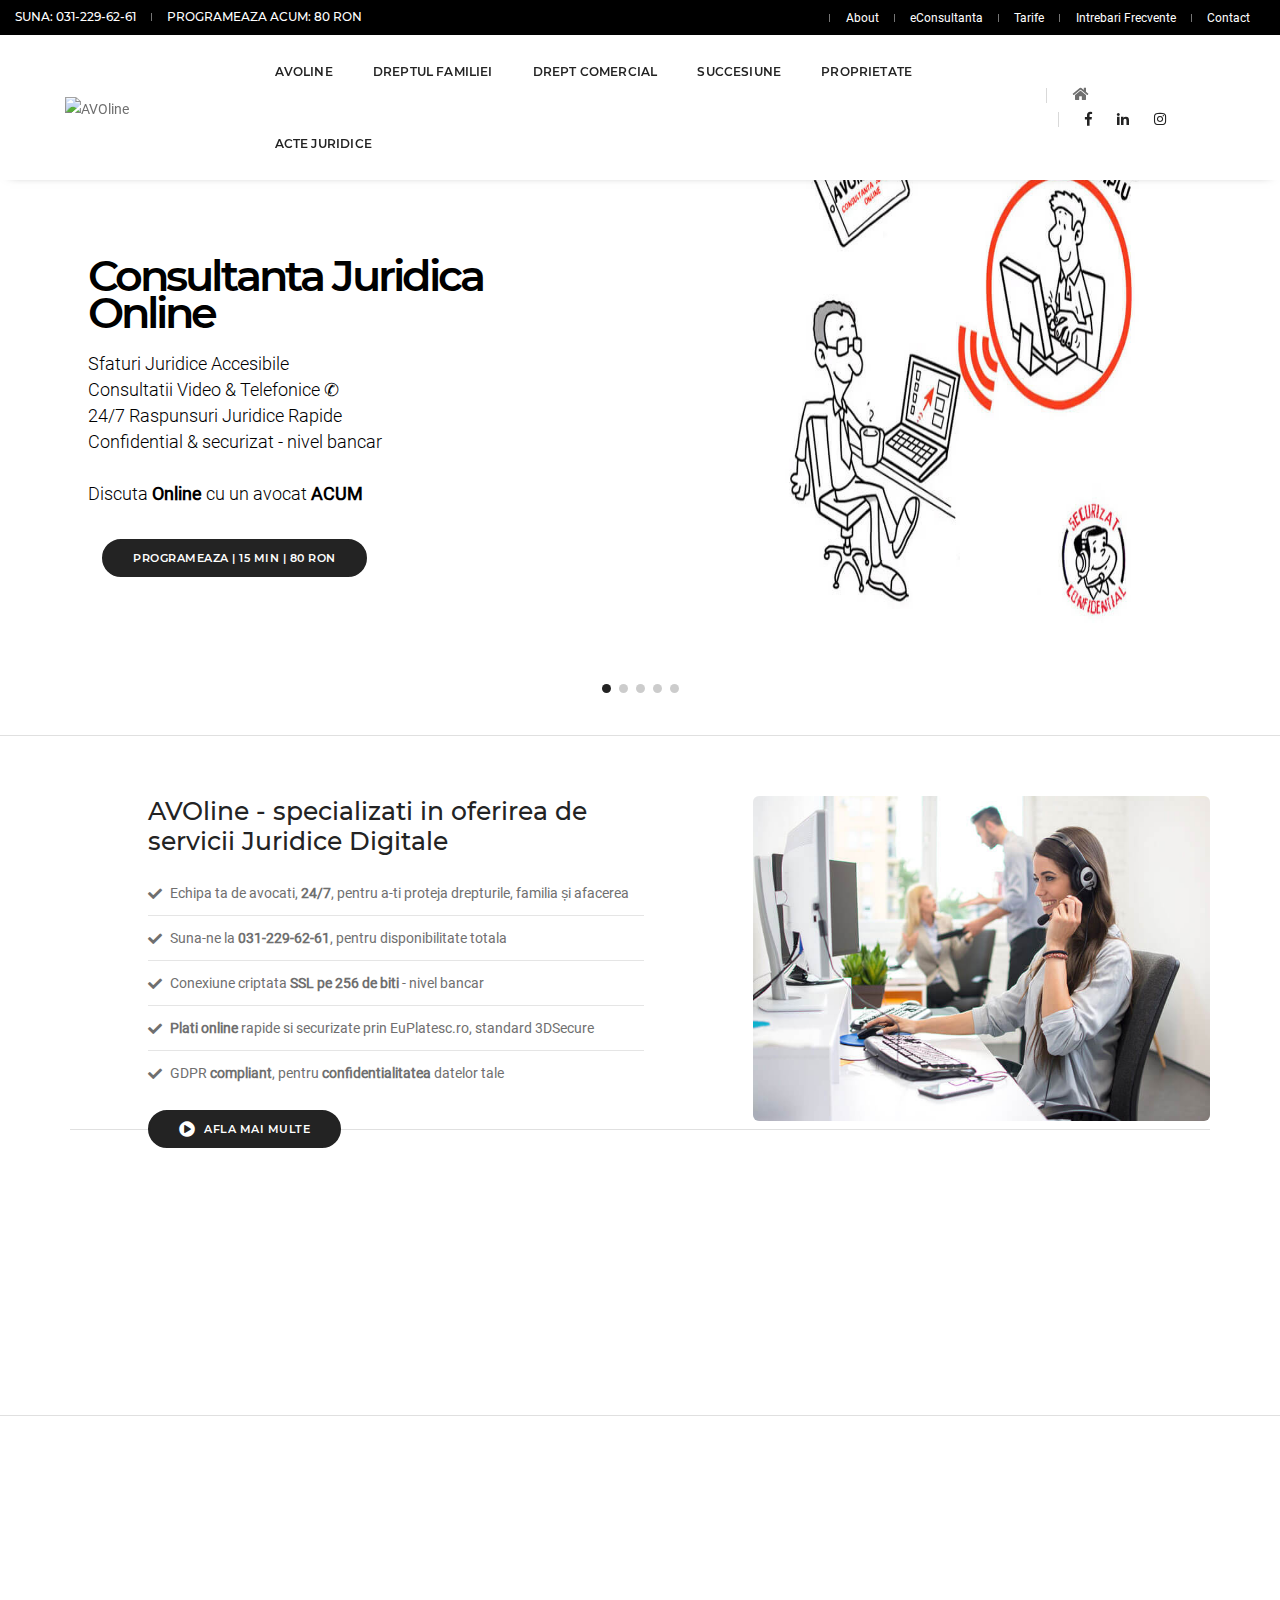
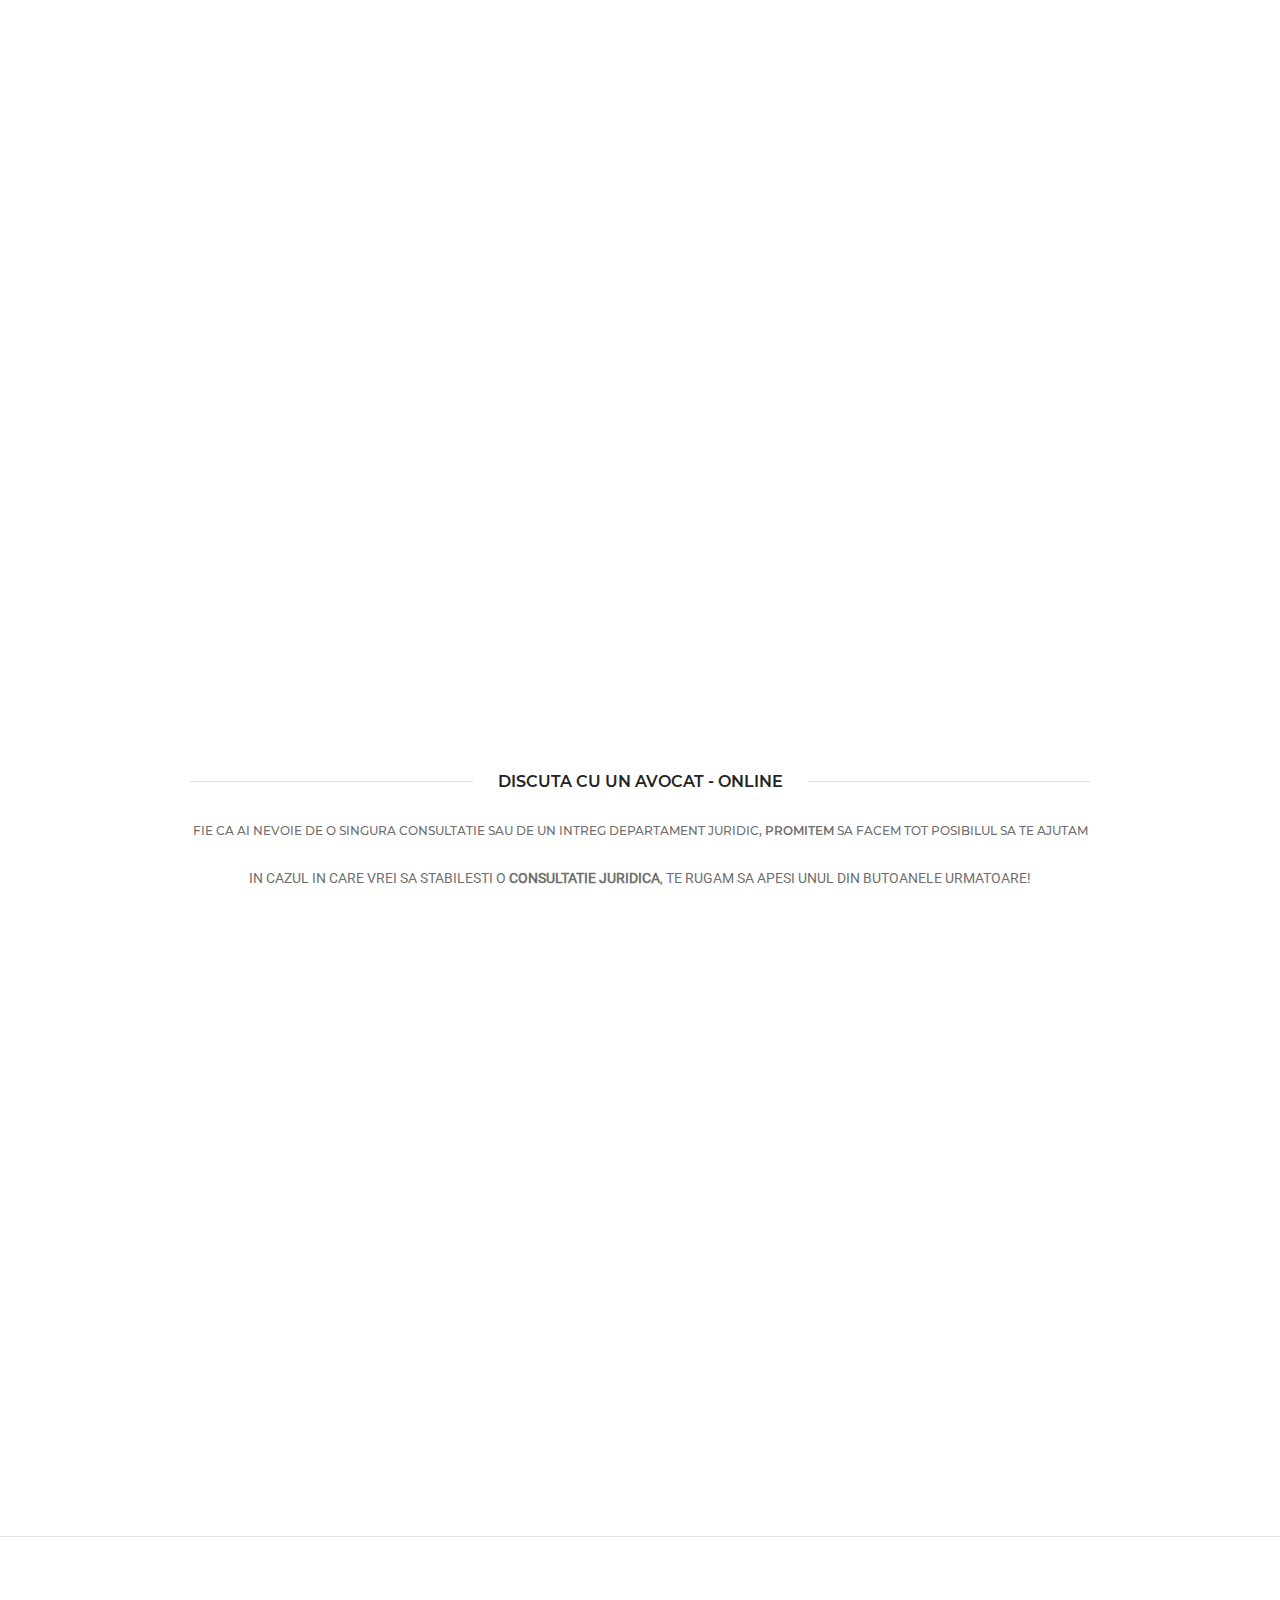
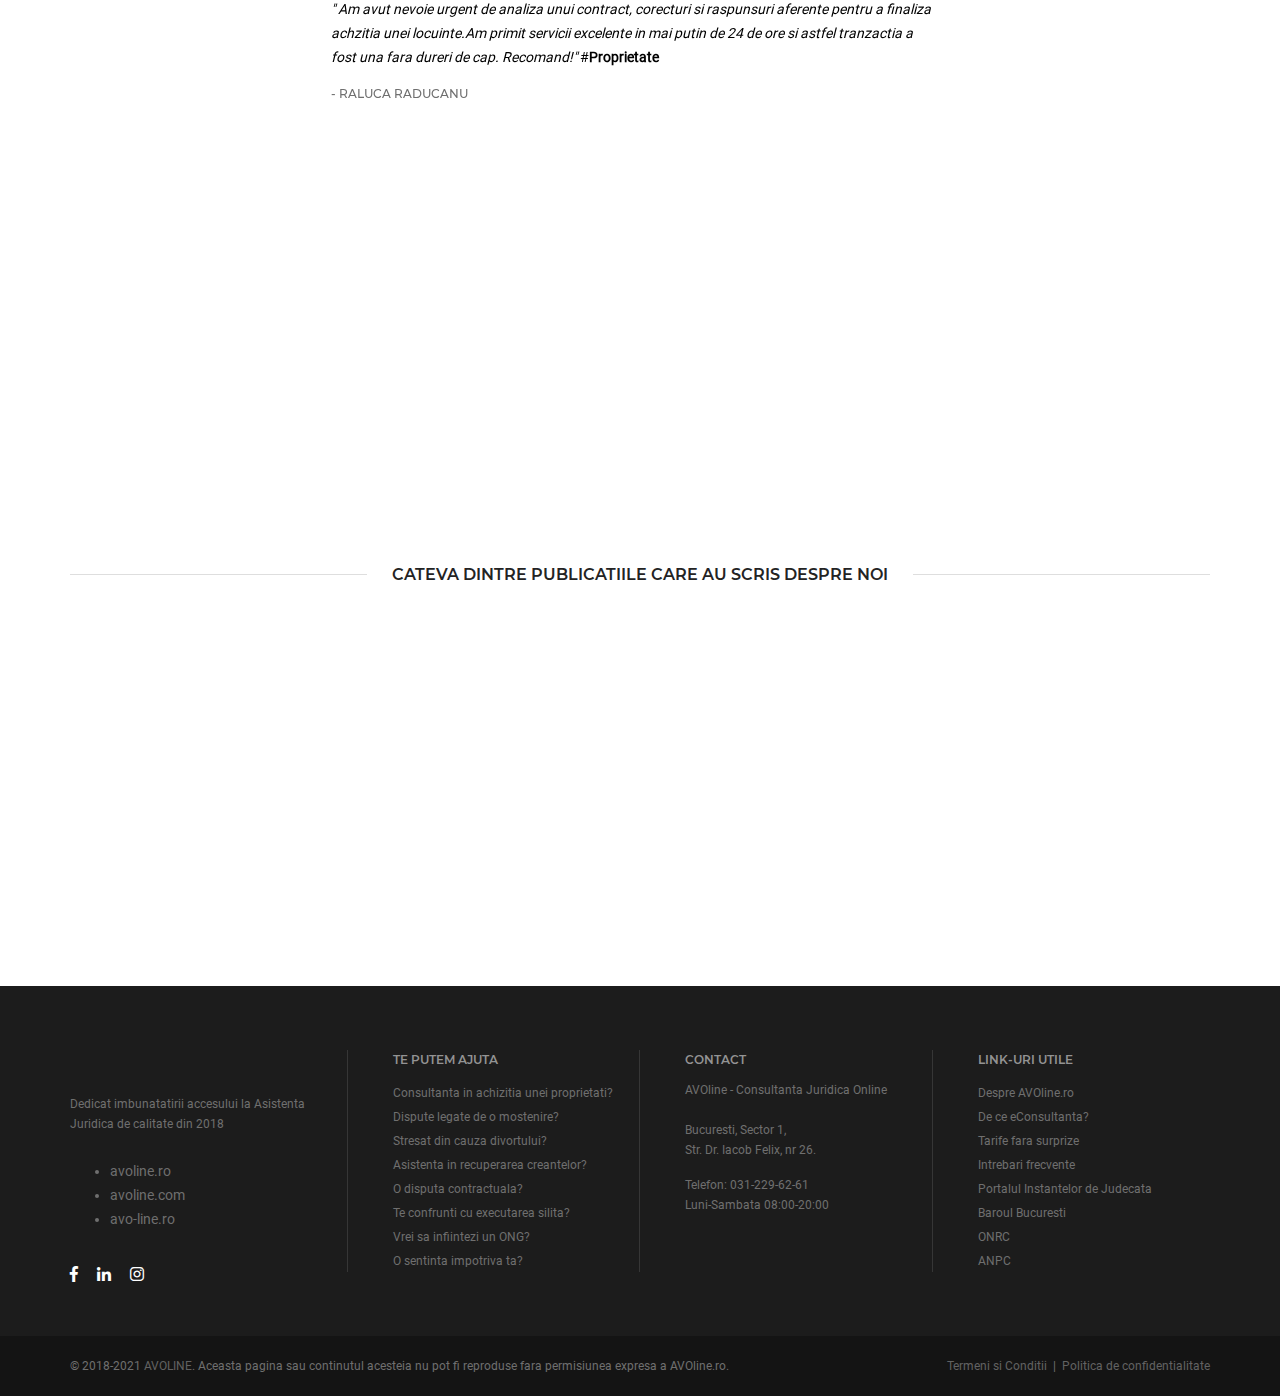
==== index.html @ 01ba78d7 "first commit" ====
<!doctype html>
<html class="no-js" lang="ro">
<head>
             <!-- title -->
    <title> Consultanta Juridica Online | Avocat Online | Avocat Bucuresti</title>
    <meta charset="utf-8">
    <meta http-equiv="X-UA-Compatible" content="IE=edge" />
    <meta name="viewport" content="width=device-width,initial-scale=1.0,maximum-scale=1" />
    <meta name="author" content="AVOline">
    <!-- description -->
    <meta name="description" content="Acces la Consultanta Juridica, ori de cate ori & oriunde ai nevoie!Echipa ta de avocati, 24/7, pentru a-ti proteja drepturile, familia și afacerea.">
    <!-- keywords -->
    <meta name="keywords" content="Consultanta Juridica Online, eConsultanta Juridica, reteaua AVOline, avocati online,  echipa de avocati, consutanta digitala, avocat online ">
    <!-- favicon -->
    <link rel="shortcut icon" href="images/favicon.png">
    <link rel="apple-touch-icon" href="images/apple-touch-icon-57x57.png">
    <link rel="apple-touch-icon" sizes="72x72" href="images/apple-touch-icon-72x72.png">
    <link rel="apple-touch-icon" sizes="114x114" href="images/apple-touch-icon-114x114.png">
    <!-- animation -->
    <link rel="stylesheet" href="css/animate.css" media="print" onload="this.media='all'" />
    <!-- bootstrap -->
    <link rel="stylesheet" href="css/bootstrap.min.css" media="print" onload="this.media='all'" />
    <!-- et line icon -->
    <link rel="stylesheet" href="css/et-line-icons.css" media="print" onload="this.media='all'" />
    <!-- font-awesome icon -->
    <link rel="stylesheet" href="css/font-awesome.min.css" media="print" onload="this.media='all'" />
    <!-- themify icon -->
    <link rel="stylesheet" href="css/themify-icons.css" media="print" onload="this.media='all'">
    <!-- swiper carousel -->
    <link rel="stylesheet" href="css/swiper.min.css" media="print" onload="this.media='all'">
    <!-- justified gallery -->
    <link rel="stylesheet" href="css/justified-gallery.min.css" media="print" onload="this.media='all'">
    <!-- magnific popup -->
    <link rel="stylesheet" href="css/magnific-popup.css" media="print" onload="this.media='all'" />
    <!-- revolution slider -->
    <link rel="stylesheet" type="text/css" href="revolution/css/settings.css" media="screen" />
    <link rel="stylesheet" type="text/css" href="revolution/css/layers.css" media="print" onload="this.media='all'">
    <link rel="stylesheet" type="text/css" href="revolution/css/navigation.css" media="print" onload="this.media='all'">
    <!-- bootsnav -->
    <!-- <link rel="stylesheet" href="css/bootstrap-datetimepicker.css"/> -->
    <link rel="stylesheet" href="css/bootsnav.css" media="print" onload="this.media='all'">
    <!-- style -->
    <!-- <link rel="stylesheet" href="css/style.css" /> -->
    <link rel="stylesheet" href="css/styles.min.css" media="print" onload="this.media='all'"/>
    <!-- responsive css -->
    <link rel="stylesheet" href="css/responsive.css" media="print" onload="this.media='all'" />
    <!--[if IE]>
            <script defer src="js/html5shiv.js"></script>
        <![endif]-->
    <!-- Global site tag (gtag.js) - Google Analytics -->
<!-- <script async src="httpss://www.googletagmanager.com/gtag/js?id=UA-189691374-2"></script> -->
<script>
  window.dataLayer = window.dataLayer || [];
  function gtag(){dataLayer.push(arguments);}
  gtag('js', new Date());

  gtag('config', 'UA-189691374-2');
</script>
</head>
<body>
    <!-- start header -->
    <header class="header-with-topbar">
        <!-- topbar -->
        <div class="top-header-area bg-black padding-5px-tb">
            <div class="container-fluid nav-header-container">
                <div class="row">
                    <div class="col-md-6 col-sm-6 col-xs-12 alt-font xs-no-padding-lr xs-text-center">
                        <a href="tel:+4031-229-6261" class="text-link-white xs-width-100" title="Call us 4031-229-62-61">SUNA: 031-229-62-61</a>
                        <div class="separator-line-verticle-extra-small bg-dark-gray display-inline-block margin-two-lr hidden-xs position-relative vertical-align-middle top-minus1"></div>
                        <a href="#modal-popup2" class="text-link-white xs-width-100 popup-with-zoom-anim" title="Programeaza si Plateste Consultatia Juridica Online">PROGRAMEAZA ACUM: 80 RON</a>
                    </div>
                    <div class="col-md-6 col-sm-6 col-xs-12 hidden-xs xs-no-padding-lr text-right">
                        <div class="separator-line-verticle-extra-small bg-dark-gray display-inline-block margin-two-lr hidden-xs position-relative vertical-align-middle"></div>
                        <div class="btn-group dropdown-style-1 xs-width-100 xs-text-center xs-margin-three-bottom display-inline-block">
                            <a href="about.html" class="text-link-white xs-width-100" title="Despre AVOline">About</a>
                        </div>
                        <div class="separator-line-verticle-extra-small bg-dark-gray display-inline-block margin-two-lr hidden-xs position-relative vertical-align-middle"></div>
                        <div class="btn-group dropdown-style-1 xs-width-100 xs-text-center xs-margin-three-bottom display-inline-block">
                            <a href="econsultanta.html" class="text-link-white xs-width-100" title="de ce consultanta juridica online?">eConsultanta</a>
                        </div>
                        <div class="separator-line-verticle-extra-small bg-dark-gray display-inline-block margin-two-lr hidden-xs position-relative vertical-align-middle"></div>
                        <div class="btn-group dropdown-style-1 xs-width-100 xs-text-center xs-margin-three-bottom display-inline-block">
                            <a href="onorarii-avocati.html" class="text-link-white xs-width-100" title="tarife precticate">Tarife</a>
                        </div>
                        <div class="separator-line-verticle-extra-small bg-dark-gray display-inline-block margin-two-lr hidden-xs position-relative vertical-align-middle"></div>
                        <div class="btn-group dropdown-style-1 xs-width-100 xs-text-center xs-margin-three-bottom display-inline-block">
                            <a href="intrebari-frecvente.html" class="text-link-white xs-width-100" title="Intrebari Frecvente">Intrebari Frecvente</a>
                        </div>
                        <div class="separator-line-verticle-extra-small bg-dark-gray display-inline-block margin-two-lr hidden-xs position-relative vertical-align-middle"></div>
                        <div class="btn-group dropdown-style-1 xs-width-100 xs-text-center xs-margin-three-bottom display-inline-block">
                            <a href="contact.html" class="text-link-white xs-width-100" title="hai sa ne cunoastem">Contact</a>&nbsp;&nbsp;&nbsp;&nbsp;&nbsp;
                        </div>
                    </div>
                </div>
            </div>
        </div>
        <!-- end topbar -->
        <!-- start navigation -->
        <nav class="navbar navbar-default bootsnav navbar-top header-light bg-transparent nav-box-width">
            <div class="container-fluid nav-header-container">
                <!-- start logo -->
                <div class="row">
                    <div class="col-md-2 col-xs-5">
                        <a href="index.html" title="AVOline" class="logo"><img loading="lazy"  data-src="images/logo.png" data-rjs="images/logo@2x.png" class="logo-dark default" alt="AVOline"><img loading="lazy"  data-src="images/logo-white.png" data-rjs="images/logo-white@2x.png" alt="AVOline" class="logo-light"></a>
                    </div>
                    <!-- end logo -->
                    <div class="col-md-7 col-xs-2 width-auto pull-right accordion-menu xs-no-padding-right">
                        <button type="button" class="navbar-toggle collapsed pull-right" data-toggle="collapse" data-target="#navbar-collapse-toggle-1">
                            <span class="sr-only">toggle navigation</span>
                            <span class="icon-bar"></span>
                            <span class="icon-bar"></span>
                            <span class="icon-bar"></span>
                        </button>
                        <div class="navbar-collapse collapse pull-right" id="navbar-collapse-toggle-1">
                            <ul id="accordion" class="nav navbar-nav navbar-left no-margin alt-font text-normal" data-in="fadeIn" data-out="fadeOut">
                                <!-- start menu item -->
                                <li class="dropdown simple-dropdown"><a href="avoline.html">AVOLINE</a><i class="fas fa-angle-down dropdown-toggle" data-toggle="dropdown" aria-hidden="true"></i>
                                    <!-- start sub menu -->
                                    <ul class="dropdown-menu" role="presentation">
                                        <li><a href="about.html"><i class="ti-user"></i>&nbsp;&nbsp;&nbsp About</a></li>
                                        <li><a href="econsultanta.html"><i class="ti-video-camera"></i>&nbsp;&nbsp;&nbsp eConsultanta</a></li>
                                        <li><a href="onorarii-avocati.html"><i class="ti-layout-grid2-thumb"></i>&nbsp;&nbsp;&nbsp Tarife</a></li>
                                        <li><a href="index.html#expertiza"><i class="ti-id-badge"></i>&nbsp;&nbsp;&nbsp Spete</a> </li>
                                        <li><a href="intrebari-frecvente.html"><i class="ti-clipboard"></i>&nbsp;&nbsp;&nbsp Intrebari frecvente</a></li>
                                        <li><a href="contact.html"><i class="ti-headphone-alt"></i>&nbsp;&nbsp;&nbsp Contact </a></li>
                                    </ul>
                                </li>
                                <li class="dropdown simple-dropdown"><a href="dreptul-familiei.html">Dreptul familiei</a><i class="fas fa-angle-down dropdown-toggle" data-toggle="dropdown" aria-hidden="true"></i>
                                    <!-- start sub menu -->
                                    <ul class="dropdown-menu" role="presentation">
                                        <li><a href="divort.html">Divort </a></li>
                                        <li><a href="stabilire-domiciliu-minor.html">Stabilire domiciliu minor</a></li>
                                        <li><a href="pensie-intretinere.html">Stabilire pensie de intretinere</a></li>
                                        <li><a href="program-vizitare-minori.html">Stabilire program vizitare minori</a></li>
                                        <li><a href="tagada-paternitate.html">Tagada paternitate</a></li>
                                        <li><a href="partajul-intre-soti.html">Partaj</a></li>
                                        <li><a href="violenta-domestica.html">Violenta domestica </a></li>
                                    </ul>
                                </li>
                                <!-- end menu item -->
                                <li class="dropdown simple-dropdown"><a href="drept-comercial.html">Drept Comercial</a><i class="fas fa-angle-down dropdown-toggle" data-toggle="dropdown" aria-hidden="true"></i>
                                    <!-- start sub menu -->
                                    <ul class="dropdown-menu" role="presentation">
                                        <li><a href="infiintare-firme.html">Infiintare/Radiere firme</a></li>
                                        <li><a href="vanzare-firme.html">Vanzarea unei firme</a></li>
                                        <li><a href="recuperare-debite.html">Recuperare debite </a></li>
                                        <li><a href="infiintare-asociatii.html">Infiintare ONG-uri </a></li>
                                        <li><a href="solutionarea-diferendumurilor.html">Solutionarea diferendumurilor</a></li>
                                        <li><a href="raspunderea-civila-delictuala.html">Raspundere civia delictuala </a></li>
                                        <li><a href="raspundere-civila-contractuala.html">Raspundere civia contractuala</a></li>
                                        <li><a href="rezolutiunea-rezilierea-contractelor.html">Rezolutiunea/Rezilierea contractelor </a></li>
                                        <li><a href="executare-silita.html">Executare silita </a></li>
                                        <li><a href="evacuare.html">Evacuare </a></li>
                                    </ul>
                                </li>
                                <li class="dropdown simple-dropdown"><a href="succesiune.html">Succesiune</a><i class="fas fa-angle-down dropdown-toggle" data-toggle="dropdown" aria-hidden="true"></i>
                                    <!-- start sub menu -->
                                    <ul class="dropdown-menu" role="presentation">
                                        <li><a href="partaj.html">Partaj</a>
                                        </li>
                                        <li><a href="succesiuni.html">Stabilire mostenitori </a>
                                        </li>
                                        <li><a href="succesiuni.html">Stabilirea cotei / masei succesorale </a>
                                        </li>
                                        <li><a href="succesiuni.html">Iesire din diviziune </a>
                                        </li>
                                        <li><a href="succesiuni.html#Anularea_certificatului">Anulare certificat de mostenitor </a>
                                        </li>
                                        <li><a href="succesiuni.html#Testamentul">Testamente </a>
                                        </li>
                                        <li><a href="succesiuni.html#Donatia">Donatii </a>
                                        </li>
                                    </ul>
                                </li>
                                <li class="dropdown simple-dropdown"><a href="proprietate.html">Proprietate</a><i class="fas fa-angle-down dropdown-toggle" data-toggle="dropdown" aria-hidden="true"></i>
                                    <!-- start sub menu -->
                                    <ul class="dropdown-menu" role="presentation">
                                        <li class="dropdown"><a href="revendicare-mobiliara-imobiliara.html">Revendicare mobiliara si imobiliara </a>
                                        </li>
                                        <li><a href="dobandirea-dreptului-de-proprietate.html">Dobandire drept de proprietate </a>
                                        </li>
                                        <li><a href="granituire.html">Granituire </a>
                                        </li>
                                        <li><a href="drept-servitute.html">Drept de servitute </a>
                                        </li>
                                        <li><a href="intabulare-bunuri.html">Intabulare bunuri si Carte Funciara </a>
                                        </li>
                                        <li><a href="contracte.html#Contracte_de_inchiriere">Contracte de inchiriere </a>
                                        </li>
                                    </ul>
                                </li>
                                <li class="dropdown simple-dropdown"><a href="acte-juridice.html">Acte juridice</a><i class="fas fa-angle-down dropdown-toggle" data-toggle="dropdown" aria-hidden="true"></i>
                                    <!-- start sub menu -->
                                    <ul class="dropdown-menu" role="presentation">
                                        <li><a href="actiuni-in-instanta.html">Actiune in Instanta </a>
                                        </li>
                                        <li><a href="notificari.html">Notificari bancare </a>
                                        </li>
                                        <li><a href="notificari.html#Notificari_institutii_publice">Notificari Institutii Publice </a>
                                        </li>
                                        <li><a href="notificari.html#Notificare_recuperare_creante">Notificari recuperari creante </a>
                                        </li>
                                        <li><a href="contracte.html">Contracte </a>
                                        </li>
                                    </ul>
                                </li>
                            </ul>
                        </div>
                    </div>
                    <div class="col-md-2 col-xs-5 width-auto">
                        <div class="header-searchbar">
                            <a href="index.html"><i class="fas fa-home"></i></a>
                            <!-- search input-->
                        </div>
                        <div class="header-social-icon xs-display-none">
                            <a href="https://www.facebook.com/AVOline.ro" title="Facebook AVOline" target="_blank"><i class="fab fa-facebook-f" aria-hidden="true"></i></a>
                            <a href="https://www.linkedin.com/company/avoline/" title="Linkedin AVOline" target="_blank"><i class="fab fa-linkedin-in"></i></a>
                            <a href="https://www.instagram.com/avoline.ro/" title="Instagram AVOline" target="_blank"><i class="fab fa-instagram"></i></a>
                        </div>
                    </div>
                </div>
            </div>
        </nav>
        <!-- end navigation -->
        <!-- end header -->
        <!-- start slider section -->
        <section class="no-padding main-slider height-100 mobile-height wow fadeIn">
            <div class="swiper-full-screen swiper-container height-100 width-100 black-move">
                <div class="swiper-wrapper">
                    <!-- start slider item -->
                    <div class="swiper-slide equalize xs-equalize-auto">
                        <div class="col-md-6 col-sm-6 col-xs-12 display-table bg-white height-700px xs-height-400px">
                            <div class="display-table width-100 height-100">
                                <div class="display-table-cell vertical-align-middle text-left padding-twelve-all xs-padding-five-all"><br><br><br>
                                    <h1 class="title-large text-black margin-auto alt-font font-weight-600 letter-spacing-minus-3">Consultanta Juridica Online</h1>
                                    <span class="text-large font-weight-300 margin-20px-top width-100 md-width-105 sm-width-110 text-black display-block xs-margin-15px-top">
                                        Sfaturi Juridice Accesibile <br>
                                        Consultatii Video & Telefonice &#9990<br>
                                        24/7 Raspunsuri Juridice Rapide<br>
                                        Confidential & securizat - nivel bancar<br><br>
                                        Discuta <b>Online</b> cu un avocat <b>ACUM</b></span><br>
                                    <div class="btn"><a href="#modal-popup2" target="_blank" class="btn btn-dark-gray btn-rounded btn-small no-margin-lr popup-with-move-anim wow fadeInUp popup-with-move-anim wow fadeInUp">PROGRAMEAZA | 15 min | 80 RON</a></div>
                                </div>
                            </div>
                        </div>
                        <div class="col-md-6 col-sm-6 col-xs-12 no-padding-lr cover-background height-700px xs-height-350px" 
                            style="position: relative;"
                        >
                        <!-- style="background-image:url('images/consultanta_online.jpg');" -->
                            <img class="col-md-6 col-sm-6 col-xs-12 no-padding-lr cover-background height-700px xs-height-350px" 
                            data-src="images/consultanta_online.jpg" alt="" loading="lazy" style="position: absolute;inset: 0;height: 100%;width: 100%;">
                        </div>
                    </div>
                    <div class="swiper-slide equalize xs-equalize-auto">
                        <div class="col-md-6 col-sm-6 col-xs-12 display-table bg-white height-700px xs-height-250px">
                            <div class="display-table width-100 height-100">
                                <div class="display-table-cell vertical-align-middle text-left padding-twelve-all xs-padding-five-all"><br><br><br>
                                    <h1 class="title-large text-black margin-auto alt-font font-weight-600 letter-spacing-minus-3">Proprietate</h1>
                                    <span class="text-large font-weight-300 margin-20px-top width-85 md-width-95 sm-width-100 text-black display-block xs-margin-15px-top">
                                        Intabulare proprietati & Carte Funciara <br>
                                        Dispute contractuale<br>
                                        Dobandirea dreptului de proprietate<br>
                                        Contracte de inchiriere & Cumparare<br><br>
                                        Echipa ta de <b>avocati</b> Online</span><br>
                                    <div class="btn"><a href="#modal-popup2" target="_blank" class="btn btn-dark-gray btn-rounded btn-small no-margin-lr popup-with-move-anim wow fadeInUp popup-with-move-anim wow fadeInUp">PROGRAMEAZA | 15 min | 80 RON</a></div>
                                </div>
                            </div>
                        </div>
                        <div class="col-md-6 col-sm-6 col-xs-12 no-padding-lr cover-background height-700px xs-height-400px" 
                        style="position: relative;">
                        <!-- style="background-image:url('images/dreptul_proprietatii.jpg');" -->
                            <img class="col-md-6 col-sm-6 col-xs-12 no-padding-lr cover-background height-700px xs-height-400px" 
                            data-src="images/dreptul_proprietatii.jpg" alt="" loading="lazy" style="position: absolute;inset: 0;height: 100%;width: 100%;">
                        </div>
                    </div>
                    <!-- end slider item -->
                    <!-- start slider item -->
                    <div class="swiper-slide equalize xs-equalize-auto">
                        <div class="col-md-6 col-sm-6 col-xs-12 display-table bg-white height-700px xs-height-250px">
                            <div class="display-table width-100 height-100">
                                <div class="display-table-cell vertical-align-middle text-left padding-twelve-all xs-padding-five-all"><br><br><br>
                                    <h1 class="title-large text-black margin-auto alt-font font-weight-600 letter-spacing-minus-3">Acte Juridice</h1>
                                    <span class="text-large font-weight-300 margin-20px-top width-85 md-width-95 sm-width-100 text-black display-block xs-margin-15px-top">
                                        Explicarea actelor juridice <br>
                                        Interpretare & Analiza<br>
                                        Asistenta incheiere contracte<br>
                                        Documente cu semnatura electronica<br>
                                        Actiuni in Instanta<br><br>
                                        Consultanta din <b>confortul casei</b> tale</span><br>
                                    <div class="btn"><a href="#modal-popup2" target="_blank" class="btn btn-dark-gray btn-rounded btn-small no-margin-lr popup-with-move-anim wow fadeInUp popup-with-move-anim wow fadeInUp">PROGRAMEAZA | 15 min | 80 RON</a></div>
                                </div>
                            </div>
                        </div>
                        <div class="col-md-6 col-sm-6 col-xs-12 no-padding-lr cover-background height-700px xs-height-400px" 
                        style="position: relative;">
                        <!-- style="background-image:url('images/documente_juridice.jpg');" -->
                                <img class="col-md-6 col-sm-6 col-xs-12 no-padding-lr cover-background height-700px xs-height-400px" 
                                data-src="images/documente_juridice.jpg" alt="" loading="lazy" style="position: absolute;inset: 0;height: 100%;width: 100%;">
                        </div>
                    </div>
                    <!-- end slider item -->
                    <!-- start slider item -->
                    <div class="swiper-slide equalize xs-equalize-auto">
                        <div class="col-md-6 col-sm-6 col-xs-12 display-table bg-white height-700px xs-height-250px">
                            <div class="display-table width-100 height-100">
                                <div class="display-table-cell vertical-align-middle text-left padding-twelve-all xs-padding-five-all"><br><br><br>
                                    <h6 class="title-large text-black margin-auto alt-font font-weight-600 letter-spacing-minus-3">Comercial</h6>
                                    <span class="text-large font-weight-300 margin-20px-top width-85 md-width-95 sm-width-100 text-black display-block xs-margin-15px-top">
                                        Asistena recuperare debite <br>
                                        Infiintare ONG-uri<br>
                                        Contracte Comerciale<br>
                                        Infiintare/Radiere firme<br>
                                        Executare silita<br><br>
                                        Sfaturi Juridice <b>accesibile</b> tuturor</span><br>
                                    <div class="btn"><a href="#modal-popup2" target="_blank" class="btn btn-dark-gray btn-rounded btn-small no-margin-lr popup-with-move-anim wow fadeInUp popup-with-move-anim wow fadeInUp">PROGRAMEAZA | 15 min | 80 RON</a></div>
                                </div>
                            </div>
                        </div>
                        <div class="col-md-6 col-sm-6 col-xs-12 no-padding-lr cover-background height-700px xs-height-400px" 
                        style="position: relative;">
                        <!-- style="background-image:url('images/drept_comercial.jpg');" -->
                            <img class="col-md-6 col-sm-6 col-xs-12 no-padding-lr cover-background height-700px xs-height-400px" 
                            data-src="images/drept_comercial.jpg" alt="" loading="lazy" style="position: absolute;inset: 0;height: 100%;width: 100%;">
                        </div>
                    </div>
                    <div class="swiper-slide equalize xs-equalize-auto">
                        <div class="col-md-6 col-sm-6 col-xs-12 display-table bg-white height-700px xs-height-250px">
                            <div class="display-table width-100 height-100">
                                <div class="display-table-cell vertical-align-middle text-left padding-twelve-all xs-padding-five-all"><br><br><br>
                                    <h1 class="title-large text-black margin-auto alt-font font-weight-600 letter-spacing-minus-3">Dreptul Familiei</h1>
                                    <span class="text-large font-weight-300 margin-20px-top width-85 md-width-95 sm-width-100 text-black display-block xs-margin-15px-top">
                                        Asistenta in cazuri de Divort <br>
                                        Custodie minori<br>
                                        Partaj bunuri<br>
                                        Violenta domestica<br>
                                        Pensie de intretinere<br><br>
                                        Obtine indrumare de <b>specialitate</b></span><br>
                                    <div class="btn"><a href="#modal-popup2" target="_blank" class="btn btn-dark-gray btn-rounded btn-small no-margin-lr popup-with-move-anim wow fadeInUp popup-with-move-anim wow fadeInUp">PROGRAMEAZA | 15 min | 80 RON</a></div>
                                </div>
                            </div>
                        </div>
                        <div class="col-md-6 col-sm-6 col-xs-12 no-padding-lr cover-background height-700px xs-height-400px" 
                        style="position: relative;">
                        <!-- style="background-image:url('images/dreptul_familiei.jpg');" -->
                        <img class="col-md-6 col-sm-6 col-xs-12 no-padding-lr cover-background height-700px xs-height-400px" 
                        data-src="images/dreptul_familiei.jpg" alt="" loading="lazy" style="position: absolute;inset: 0;height: 100%;width: 100%;">
                        </div>
                    </div>
                    <!-- end slider item -->
                </div>
                <!-- start slider pagination -->
                <div class="swiper-pagination swiper-full-screen-pagination"></div>
                <div class="swiper-button-next swiper-button-black-highlight display-none"></div>
                <div class="swiper-button-prev swiper-button-black-highlight display-none"></div>
                <!-- end slider pagination -->
            </div>
        </section>
        <div class="separator-line-horrizontal-full bg-extra-light-gray margin-60px-bottom width-100"></div>
        <!-- end slider section -->
        <!-- start feature box section -->
        <div class="container">
            <div class="row equalize sm-equalize-auto">
                <div class="col-md-7 col-sm-12 col-xs-12 wow fadeInRight" data-wow-delay="0.2s">
                    <div class="display-table width-100 height-100">
                        <div class="display-table-cell vertical-align-middle padding-twelve-lr sm-text-center sm-no-padding width-100">
                            <h6 class="alt-font text-extra-dark-gray">AVOline - specializati in oferirea de servicii Juridice Digitale</h6>
                            <ul class="no-padding list-style-4">
                                <li>Echipa ta de avocati, <strong>24/7</strong>, pentru a-ti proteja drepturile, familia și afacerea</li>
                                <li>Suna-ne la <strong> <a href="tel:+4031-229-6261">031-229-62-61</a></strong>, pentru disponibilitate totala </li>
                                <li>Conexiune criptata <strong>SSL pe 256 de biti</strong> - nivel bancar</li>
                                <li><strong>Plati online</strong> rapide si securizate prin EuPlatesc.ro, standard 3DSecure </li>
                                <li>GDPR <strong>compliant</strong>, pentru <b>confidentialitatea</b> datelor tale</li>
                            </ul>
                            <a href="about.html" class="btn btn-dark-gray btn-small text-extra-small btn-rounded margin-5px-top"><i class="fas fa-play-circle icon-very-small margin-5px-right no-margin-left" aria-hidden="true"></i> Afla mai multe</a><br><br>
                        </div>
                    </div>
                </div>
                <div class="col-md-5 col-sm-12 col-xs-12 text-center sm-margin-30px-bottom wow fadeInLeft">
                    <div class="display-table width-100 height-100">
                        <div class="display-table-cell vertical-align-middle width-100 height-100">
                            <img loading="lazy"  data-src="images/t11.jpg" alt="consultant digital" class="border-radius-6 width-100">
                        </div>
                    </div>
                </div>
            </div>
            <div class="divider-full bg-extra-light-gray margin-seven-bottom margin-eight-top"></div>
            <!-- start feature box -->
            <div class="row">
                <!-- start feature box item -->
                <div class="col-md-4 col-sm-4 col-xs-12 xs-margin-15px-bottom xs-text-center wow fadeInUp">
                    <div class="col-md-3 col-sm-4 col-xs-12 no-padding-left xs-no-padding-lr pull-left xs-margin-15px-bottom">
                        <a href="tel:+4031-229-6261"> <i class="icon-book-open text-medium-gray icon-extra-medium top-6"></i></a>
                    </div>
                    <div class="col-md-9 col-sm-8 col-xs-12 no-padding">
                        <span class="margin-5px-bottom text-extra-dark-gray alt-font display-block font-weight-600"> Programeaza</span>
                        <p class="width-75 md-width-100">Apasa pe oricare dintre butonele <strong>Programeaza </strong> aflate pe site si alege ora potrivita pentru tine. Pentru urgente ne poti suna! </p>
                    </div>
                </div>
                <!-- end feature box item -->
                <!-- start feature box item -->
                <div class="col-md-4 col-sm-4 col-xs-12 xs-margin-15px-bottom xs-text-center wow fadeInUp" data-wow-delay="0.2s">
                    <div class="col-md-3 col-sm-4 col-xs-12 no-padding-left xs-no-padding-lr pull-left xs-margin-15px-bottom">
                        <i class="icon-wallet text-medium-gray icon-extra-medium top-6"></i>
                    </div>
                    <div class="col-md-9 col-sm-8 col-xs-12 no-padding">
                        <span class="margin-5px-bottom text-extra-dark-gray alt-font display-block font-weight-600">Plateste Consultatia</span>
                        <p class="width-75 md-width-100">Alege intre <b>15, 30 si 45</b> min si plateste securizat cu Cardul prin EuPlatesc.ro.Daca ai neclaritati ne poti suna la <a href="tel:+4031-229-6261"> 031-229-6261</a></p>
                    </div>
                </div>
                <!-- end feature box item -->
                <!-- start feature box item -->
                <div class="col-md-4 col-sm-4 col-xs-12 xs-text-center wow fadeInUp" data-wow-delay="0.4s">
                    <div class="col-md-3 col-sm-4 col-xs-12 no-padding-left xs-no-padding-lr pull-left xs-margin-15px-bottom ">
                        <i class="icon-desktop text-medium-gray icon-extra-medium top-6"></i>
                    </div>
                    <div class="col-md-9 col-sm-8 col-xs-12 no-padding">
                        <span class="margin-5px-bottom text-extra-dark-gray alt-font display-block font-weight-600">Afla raspunsuri</span>
                        <p class="width-75 md-width-100">Obtine asistenta juridica de calitate, exact atunci cand ai nevoie. Fara taxe orare scumpe. Fara onorarii surpriza.</p><br><br>
                    </div>
                </div>
                <!-- end feature box item -->
            </div>
            <!-- start feature box -->
        </div>
        <div class="separator-line-horrizontal-full bg-extra-light-gray margin-60px-bottom width-100"></div>
        <section class="bg-white border-none no-padding wow fadeIn">
            <div class="container-fluid">
                <div class="row equalize sm-equalize-auto">
                    <div class="col-md-6 col-sm-12 col-xs-12 cover-background sm-height-500px xs-height-350px wow fadeIn" 
                    style="position: relative;">
                    <!-- style="background:url('images/confidential.jpg')" -->
                    <img class="col-md-6 col-sm-12 col-xs-12 cover-background sm-height-500px xs-height-350px wow fadeIn" 
                    data-src="images/confidential.jpg" alt="" loading="lazy" style="position: absolute;inset: 0;height: 100%;width: 100%;">
                </div>
                    <div class="col-md-6 col-sm-12 col-xs-12 display-table wow fadeIn">
                        <div class="display-table-cell-vertical-middle padding-thirteen-all md-padding-ten-all sm-padding-six-all xs-padding-10px-tb xs-no-padding-lr">
                            <h5 class="alt-font text-black sm-text-center margin-eight-bottom font-weight-600"><span class="font-weight-300 display-block xs-margin-three-bottom"></span>Afla in numai cateva minute raspunsuri la intrebarile tale Juridice </h5>
                            <div class="panel-group accordion-style1" id="accordion-design">
                                <!-- start accordion item -->
                                <div class="panel">
                                    <div class="panel-heading">
                                        <a data-toggle="collapse" data-parent="#accordion-design" href="#design8" class="collapsed" aria-expanded="false"><div class="panel-title font-weight-600 text-black">Ingrijorat din cauza divortului? <span class="pull-right"><i class="ti-minus"></i></span></div></a>
                                    </div>
                                    <div id="design8" class="panel-collapse collapse in">
                                        <div class="panel-body">
                                           Stabileste o consultatie cu unul din avocatii nostri specializati in Dreptul Familiei, pentru a afla care sunt drepturile tale legale.
                                        <a class="text-small" href="divort.html">Afla mai multe</a>
                                        </div>
                                </div>
                                    </div>
                                <!-- end accordion item -->
                                <!-- start accordion item -->
                                <div class="panel">
                                    <div class="panel-heading">
                                        <a data-toggle="collapse" data-parent="#accordion-design" href="#design9" class="collapsed" aria-expanded="false"><div class="panel-title font-weight-600 text-black">Vrei lamuriri cu privire la dezbaterea unei succesiuni?<span class="pull-right"><i class="ti-plus"></i></span></div></a>
                                    </div>
                                    <div id="design9" class="panel-collapse collapse">
                                        <div class="panel-body">
                                            Este benefic sa nu lasi timpul sa treaca si sa apelezi la servicii avocatiale atunci cand ai nevoie de lamuriri juridice sau de intreprins orice demersuri legale.Acum poti face asta din confortul locatiei tale print-o sesiune video!<a class="text-small" href="succesiuni.html"> Afla mai multe</a> </div>
                                </div>
                                    </div>
                                <!-- end accordion item -->
                                <!-- start accordion item -->
                                <div class="panel">
                                    <div class="panel-heading">
                                        <a data-toggle="collapse" data-parent="#accordion-design" href="#design10" class="collapsed" aria-expanded="false"><div class="panel-title font-weight-600 text-black">Te confrunti cu executarea silita?<span class="pull-right"><i class="ti-plus"></i></span></div></a>
                                    </div>
                                    <div id="design10" class="panel-collapse collapse">
                                        <div class="panel-body">
                                            Daca te afli in situatia in care nu reusesti sa-ti recuperezi prejudiciul, desi ai o hotarare judecatoreasca sau in mod nelegal si abuziv ti se executa bunurile, atunci trebuie intreprinsa o actiune de executarea silita in primul caz si respectiv contestatia la executare pentru a doua varianta. Apeleaza la un avocat online pentru toate acestea!<a class="text-small" href="executare-silita.html"> Afla mai multe</a></div>
                                </div>
                                    </div>
                                <!-- end accordion item -->
                                <!-- start accordion item -->
                                <div class="panel">
                                    <div class="panel-heading">
                                        <a data-toggle="collapse" data-parent="#accordion-design" href="#design11" class="collapsed" aria-expanded="false"><div class="panel-title font-weight-600 text-black">Ai nevoie de interpretare & analiza documentelor juridice?<span class="pull-right"><i class="ti-plus"></i></span></div></a>
                                    </div>
                                    <div id="design11" class="panel-collapse collapse">
                                        <div class="panel-body">
                                           Contacteaza-ne si un avocat o sa te ajute sa intelegi aspectele juridice din spatele documentelor si astfel sa iei decizia potrivita pentru tine </div>
                                </div>
                                    </div>
                                <!-- end accordion item -->
                                <!-- start accordion item -->
                                <div class="panel">
                                    <div class="panel-heading">
                                        <a data-toggle="collapse" data-parent="#accordion-design" href="#design12" class="collapsed" aria-expanded="false"><div class="panel-title font-weight-600 text-black">Dispute legate de o mostenire?<span class="pull-right"><i class="ti-plus"></i></span></div></a>
                                    </div>
                                    <div id="design12" class="panel-collapse collapse">
                                        <div class="panel-body">
                                            Un avocat specializat in Succesiune este gata sa te ajute. Programeaza acum o consultatie si selecteaza "Succesiune".  </div>
                                </div>
                                    </div>
                                <div class="panel">
                                    <div class="panel-heading">
                                        <a data-toggle="collapse" data-parent="#accordion-design" href="#design13" class="collapsed" aria-expanded="false"><div class="panel-title font-weight-600 text-black">Vrei sa infiintezi o firma sau chiar un ONG?<span class="pull-right"><i class="ti-plus"></i></span></div></a>
                                    </div>
                                    <div id="design13" class="panel-collapse collapse">
                                        <div class="panel-body">
                                            Pentru a evita posibile neplaceri este necesar sa beneficiati de asistenta juridica pentru indeplinirea pasilor necesari infiintarii societatii tale </div>
                                </div>
                                    </div>
                                       <div class="panel">
                                    <div class="panel-heading">
                                        <a data-toggle="collapse" data-parent="#accordion-design" href="#design14" class="collapsed" aria-expanded="false"><div class="panel-title font-weight-600 text-black">Doresti Consultanta Juridica in achizitia unei proprietati?<span class="pull-right"><i class="ti-plus"></i></span></div></a>
                                    </div>
                                    <div id="design14" class="panel-collapse collapse">
                                        <div class="panel-body">
                                            Nimic mai simplu, echipa AVOline este aici sa te ajute cu sfaturi online, analiza contracte si multe altele. Programeaza o discutie telefonica sau video cu un avocat si obtine Consultanta Juridica pentru proprietatile tale!   </div>
                                </div>
                                    </div>
                                
                                
                                  <!-- end accordion item -->
                            </div>
                        </div>
                    </div> 
                </div>
            </div>
              </section>
                <br><br>
        <!-- end slider section -->
        <!-- start feature box section -->
        <!-- end feature box section -->
        <!-- start section -->
        <!-- end full width feature box section -->
        <!-- start parallax section -->
        <!-- end parallax section -->
        <!-- start team section -->
   
            <div class="container">

                <div class="row">

                    <div class="col-md-10 col-sm-12 col-xs-12 center-col text-center margin-100px-bottom xs-margin-40px-bottom">

                        <div class="position-relative overflow-hidden width-100"> <span class="text-medium text-outside-line-full alt-font text-extra-dark-gray font-weight-600 mb-0">DISCUTA CU UN AVOCAT - ONLINE</span><br><br> <span class="text-small text-outside-line-full alt-font font-weight-500">FIE CA AI NEVOIE DE O SINGURA CONSULTATIE SAU DE UN INTREG DEPARTAMENT JURIDIC,  <STRONG>PROMITEM</STRONG> SA FACEM TOT POSIBILUL SA TE AJUTAM</span>
                            <br><br>IN CAZUL IN CARE VREI SA STABILESTI O <b>CONSULTATIE JURIDICA</b>, TE RUGAM SA APESI UNUL DIN BUTOANELE URMATOARE!</div>

                    </div>

                </div>

                <div class="row">

                    <div class="pricing-box-style1">

                        <!-- start pricing item -->

                        <div class="col-md-3 col-sm-6 col-xs-12 text-center sm-margin-30px-bottom wow fadeInUp">

                            <div class="pricing-box border-all border-width-1 border-color-extra-light-gray bg-white">

                                <div class="bg-extra-dark-gray padding-10px-tb alt-font text-white font-weight-600 text-uppercase">LIGHT</div>

                                <div class="bg-light-gray padding-10px-all">

                                    <h4 class="text-extra-dark-gray font-weight-400 no-margin-bottom">80 RON</h4>

                                    <div class="text-extra-small text-uppercase margin-5px-top">Onorariu Fix</div>

                                </div>

                                <!-- start pricing features -->

                                <div class="padding-30px-all pricing-features sm-padding-20px-all xs-padding-30px-all">

                                    <ul class="list-style-11">

                                <li>1 Consultatie Online</li>
                                       
                                        <li> <b>15 min</b> </li>

                                        <li>Telefonic/WhatsApp</li>

                                        <li>Conexiune criptata</li>

                                        <li>Plata cu cardul securizata</li>

                                    </ul>

                                    <div class="btn"><a href="#modal-popup2" target="_blank" class="btn btn-dark-gray btn-rounded btn-small no-margin-lr popup-with-move-anim wow fadeInUp popup-with-move-anim wow fadeInUp">Programeaza Acum</a></div> <br><a href="onorarii-avocati.html">Vezi detalii</a>

                                    <!-- start form -->

                                </div>

                                <!-- end pricing features -->

                            </div>

                        </div>

                        <!-- end pricing item -->

                        <!-- start pricing item -->

                        <div class="col-md-3 col-sm-6 col-xs-12 highlight text-center sm-margin-30px-bottom wow fadeInUp" data-wow-delay="0.2s">

                            <div class="pricing-box border-all border-width-1 border-color-extra-light-gray bg-white">

                                <div class="bg-deep-pink padding-10px-tb alt-font text-white font-weight-600 text-uppercase">BRONZE </div>

                                <div class="bg-light-gray padding-10px-all">

                                    <h4 class="text-extra-dark-gray font-weight-400 no-margin-bottom">150 RON</h4>

                                    <div class="text-extra-small text-uppercase margin-5px-top">Onorariu FIX</div>

                                </div>

                                <!-- start pricing features -->

                                <div class="padding-30px-all pricing-features sm-padding-20px-all xs-padding-30px-all">

                                    <ul class="list-style-11">

                                        <li>1 Consultatie Online</li>

                                         <li> <b>30 min</b> </li>

                                        <li>Zoom/Skype/WhatsApp/Telefonic</li>
                                       
                                        <li>Conexiune criptata</li>

                                        <li>Plata cu cardul securizata</li>
                                    </ul>

                                    <!-- start pricing action -->

                                    <div class="pricing-action margin-25px-top sm-no-margin-top"> <a href="#modal-popup2" class="btn btn-dark-gray btn-rounded btn-small no-margin-lr popup-with-move-anim wow fadeInUp popup-with-move-anim wow fadeInUp" id="price400Btn">Programeaza Acum</a> <br><a href="onorarii-avocati.html">Vezi detalii</a></div>

                                    <!-- end pricing action -->

                                </div>

                                <!-- end pricing features -->

                            </div>

                        </div>

                        <!-- end pricing item -->

                        <!-- start pricing item -->

                        <div class="col-md-3 col-sm-6 col-xs-12  text-center sm-margin-30px-bottom wow fadeInUp" data-wow-delay="0.4s">

                            <div class="pricing-box border-all border-width-1 border-color-extra-light-gray bg-white">

                                <div class="bg-extra-dark-gray padding-10px-tb alt-font text-white font-weight-600 text-uppercase">SILVER</div>

                                <div class="bg-light-gray padding-10px-all">

                                    <h4 class="text-extra-dark-gray font-weight-400 no-margin-bottom">200 RON</h4>

                                    <div class="text-extra-small text-uppercase margin-5px-top">Onorariu FIX</div>

                                </div>

                                <!-- start pricing features -->

                                <div class="padding-30px-all pricing-features sm-padding-20px-all xs-padding-30px-all">

                                    <ul class="list-style-11">

                                         <li>1 Consultatie Online</li>

                                        <li> <b>45 min</b> </li>

                                        <li>Zoom/Skype/WhatsApp/Telefonic</li>
                                                                           
                                        <li>Conexiune criptata</li>

                                        <li>Plata cu cardul securizata</li>

                                    </ul>

                                    <!-- start pricing action -->

                                    <div class="pricing-action margin-25px-top sm-no-margin-top"> <a href="#modal-popup2" class="btn btn-dark-gray btn-rounded btn-small no-margin-lr popup-with-move-anim wow fadeInUp popup-with-move-anim wow fadeInUp" id="price1000Btn">Programeaza Acum</a> <br><a href="onorarii-avocati.html">Vezi detalii</a>   </div>

                                    <!-- end pricing action -->

                                </div>

                                <!-- end pricing features -->

                            </div>

                        </div>

                        <!-- end pricing item -->

                        <!-- start pricing item -->

                        <div class="col-md-3 col-sm-6 col-xs-12 text-center sm-margin-30px-bottom wow fadeInUp" data-wow-delay="0.6s">

                            <div class="pricing-box border-all border-width-1 border-color-extra-light-gray bg-white">

                                <div class="bg-extra-dark-gray padding-10px-tb alt-font text-white font-weight-600 text-uppercase">GOLD</div>

                                <div class="bg-light-gray padding-10px-all">

                                    <h4 class="text-extra-dark-gray font-weight-400 no-margin-bottom">-</h4>

                                    <div class="text-extra-small text-uppercase margin-5px-top">Custom</div>

                                </div>

                                <!-- start pricing features -->

                                <div class="padding-30px-all pricing-features sm-padding-20px-all xs-padding-30px-all">

                                    <ul class="list-style-11">

                                        <li>Contract de Asistenta si Reprezentare Juridica </li>

                                        <li>Consultatii Fizice & Online</li>

                                        <li>Termenii, conditiile si onorariile vor fi discutate la momentul incheierii contractului </li>

                                    </ul>

                                    <!-- start pricing action -->

                                    <div class="pricing-action margin-25px-top sm-no-margin-top"> <a href="" class="btn btn-dark-gray btn-rounded btn-small no-margin-lr popup-with-move-anim wow fadeInUp popup-with-move-anim wow fadeInUp">Tel: 031-229-62-61</a><br><a href="onorarii-avocati.html">Vezi detalii</a>                                        </div>

                                    <!-- end pricing action -->

                                </div>

                                <!-- end pricing features -->

                            </div>

                        </div>

                        <!-- end pricing item -->

                    </div>

                </div>

            </div>
<br><br><br> 
<div class="separator-line-horrizontal-full bg-extra-light-gray margin-60px-bottom width-100"></div>
<div class="container">

            <div class="row">

                <div class="swiper-slider-second swiper-container black-move">

                    <div class="swiper-wrapper">

                        <!-- start testimonial item -->

                        <div class="swiper-slide">

                            <div class="col-md-9 col-sm-10 col-xs-12 center-col equalize sm-equalize-auto last-paragraph-no-margin">

                                <div class="col-md-9 col-sm-10 col-xs-12 text-left xs-text-center margin-100px-left xs-no-margin-left display-table">

                                    <div class="display-table-cell vertical-align-middle">

                                        <p class="text-black margin-15px-bottom"> <i>" Am avut nevoie urgent de analiza unui contract, corecturi si raspunsuri aferente pentru a finaliza achzitia unei locuinte.Am primit servicii excelente in mai putin de 24 de ore si astfel tranzactia a fost una fara dureri de cap. Recomand!" </i>#<b>Proprietate</b></p>

                                        <span class="text-gray alt-font text-uppercase text-small margin-15px-top display-inline-block">- Raluca Raducanu</span> </div>

                                </div>

                            </div>

                        </div>

                        <!-- end testimonial item -->

                        <!-- start testimonial item -->

                        <div class="swiper-slide">

                            <div class="col-md-9 col-sm-10 col-xs-12 center-col equalize sm-equalize-auto last-paragraph-no-margin">

                                <div class="col-md-9 col-sm-10 col-xs-12 text-left xs-text-center margin-100px-left xs-no-margin-left display-table">

                                    <div class="display-table-cell vertical-align-middle">

                                        <p class="text-black margin-15px-bottom"> <i>" Mihaela a fost extrem de utila. Sfaturile si informatiile ei m-au pus in direcția corecta, actionand legal si foarte posibil sa economisesc o tona de bani în viitor. Multumesc frumos, Mihaela ! " </i>#<b>Comercial</b></p>

                                        <span class="text-gray alt-font text-uppercase text-small margin-15px-top display-inline-block">- Neagu Andrei</span> </div>

                                </div>

                            </div>

                        </div>

                        <!-- end testimonial item -->

                        <!-- start testimonial item -->

                        <div class="swiper-slide">

                            <div class="col-md-9 col-sm-10 col-xs-12 center-col equalize sm-equalize-auto last-paragraph-no-margin">

                                <div class="col-md-9 col-sm-10 col-xs-12 text-left xs-text-center margin-100px-left xs-no-margin-left display-table">

                                    <div class="display-table-cell vertical-align-middle">

                                        <p class="text-black margin-15px-bottom"> <i>" Aveam nevoie de asistenta cu unele chestiuni legate de un divort si nu stiam unde sa ma duc. Am gasit AVOline.ro si am decis sa incerc.Am programt o consultatie pe Zoom in aceeasi zi si ulterior am stabilit intreaga strategie cu un avocat specializat pe divort...multumesc din suflet " </i>#<b>Familie</b></p>

                                        <span class="text-gray alt-font text-uppercase text-small margin-15px-top display-inline-block">- Corina N.</span> </div>

                                </div>

                            </div>

                        </div>

                        <div class="swiper-slide">

                            <div class="col-md-9 col-sm-10 col-xs-12 center-col equalize sm-equalize-auto last-paragraph-no-margin">

                                <div class="col-md-9 col-sm-10 col-xs-12 text-left xs-text-center margin-100px-left xs-no-margin-left display-table">

                                    <div class="display-table-cell vertical-align-middle">

                                        <p class="text-black margin-15px-bottom"> <i>" Experiență de 5*, Razvan este un tip de nota 10, foarte priceput, calm si atent la nevoile mele. " </i>#<b>Comercial</b></p> <span class="text-gray alt-font text-uppercase text-small margin-15px-top display-inline-block">- Oana Grigorescu</span>                                        </div>

                                </div>

                            </div>

                        </div>

                        <div class="swiper-slide">

                            <div class="col-md-9 col-sm-10 col-xs-12 center-col equalize sm-equalize-auto last-paragraph-no-margin">

                                <div class="col-md-9 col-sm-10 col-xs-12 text-left xs-text-center margin-100px-left xs-no-margin-left display-table">

                                    <div class="display-table-cell vertical-align-middle">

                                        <p class="text-black margin-15px-bottom"> <i>" Am primit o consultatie online cuprinzatoare de la unul dintre avocatii dvs. si sunt mai mult decat multumit de informatii. Un serviciu prompt si amabil, recomand clar :)</i>#<b>Comercial </b></p> <span class="text-gray alt-font text-uppercase text-small margin-15px-top display-inline-block">- Nedelcu Daniel </span>                                        </div>

                                </div>

                            </div>

                        </div>

                        <div class="swiper-slide">

                            <div class="col-md-9 col-sm-10 col-xs-12 center-col equalize sm-equalize-auto last-paragraph-no-margin">

                                <div class="col-md-9 col-sm-10 col-xs-12 text-left xs-text-center margin-100px-left xs-no-margin-left display-table">

                                    <div class="display-table-cell vertical-align-middle">

                                        <p class="text-black margin-15px-bottom"> <i>" AVOline este deosebit de util prin faptul ca permite intelegerea clara a tarifelor, iar programarea unei consultatii online este foarte usoara, astfel incat nu exista surprize pentru niciuna dintre parti la final " </i>#<b>Dreptul Familiei</b></p>

                                        <span class="text-gray alt-font text-uppercase text-small margin-15px-top display-inline-block">- Claudiu</span> </div>

                                </div>

                            </div>

                        </div>

                        <div class="swiper-slide">

                            <div class="col-md-9 col-sm-10 col-xs-12 center-col equalize sm-equalize-auto last-paragraph-no-margin">

                                <div class="col-md-9 col-sm-10 col-xs-12 text-left xs-text-center margin-100px-left xs-no-margin-left display-table">

                                    <div class="display-table-cell vertical-align-middle">

                                        <p class="text-black margin-15px-bottom"> <i>" Multumesc pentru un serviciu rapid si profi. Am o firma de constructii si Razvan de la Avoline.ro ma ajuta constant cu birocratia aferenta.Foarte foarte multumit de colaborarea noastra. " </i>#<b>Proprietate</b></p>

                                        <span class="text-gray alt-font text-uppercase text-small margin-15px-top display-inline-block">- Marius C.</span> </div>

                                </div>

                            </div>

                        </div>

                        <div class="swiper-slide">

                            <div class="col-md-9 col-sm-10 col-xs-12 center-col equalize sm-equalize-auto last-paragraph-no-margin">

                                <div class="col-md-9 col-sm-10 col-xs-12 text-left xs-text-center margin-100px-left xs-no-margin-left display-table">

                                    <div class="display-table-cell vertical-align-middle">

                                        <p class="text-black margin-15px-bottom"> <i>" Un site excelent pentru ajutor profesional in materie juridica. Acest site a fost foarte util in obtinerea raspunsurilor de care aveam nevoie pentru a-mi proteja familia. Am avut mai multe consultatii video si am fost foarte multumita de informatiile pe care le-am primit. Mulțumesc AVOline pentru ajutor. " </i>#<b>Succesiune</b></p>

                                        <span class="text-gray alt-font text-uppercase text-small margin-15px-top display-inline-block">- Daniela Truica</span> </div>

                                </div>

                            </div>

                        </div>

                        <!-- end testimonial item -->

                    </div>
                    <br>

                    <div class="swiper-button-next slider-long-arrow-white"></div>

                    <div class="swiper-button-prev slider-long-arrow-white"></div>

                </div>

            </div>

        </div> 
        <section class="parallax wow fadeIn" data-stellar-background-ratio="0.1" 
         style="position: relative;">
        <!-- style="background-image:url('images/avoline-team.jpg');" -->
        <img data-src="images/avoline-team.jpg" alt="" loading="lazy" style="position: absolute;inset: 0;height: 100%;width: 100%;">

            <div class="opacity-extra-medium bg-black"></div>
            <div class="container position-relative">
                <div class="row">
                    <div class="col-lg-6 col-md-6 col-sm-10 col-xs-12 text-center center-col last-paragraph-no-margin">
                        <a class="popup-youtube" href="https://www.youtube.com/watch?v=x6xRGGnvpEo"><img loading="lazy"  data-src="images/icon-play.png" class="width-130px" alt="Despre AVOline" /></a>
                        <h4 class="text-extra-large font-weight-300 text-white width-85 xs-width-100 display-inline-block margin-25px-bottom">Ce metoda mai buna de a intelege conceptul AVOline, decat printr-un video simpatic?</h4>
                    </div>
                </div>
            </div>
        </section>
               
                            <div class="container text-center"><br><br>
                                 <div class="position-relative overflow-hidden width-100"> <span class="text-medium text-outside-line-full alt-font text-extra-dark-gray font-weight-600 mb-0">CATEVA DINTRE PUBLICATIILE CARE AU SCRIS DESPRE NOI</span><br><br><br> 
          </div>

                    <div class="row">    
                    <div class="swiper-slider-clients swiper-container">
                        <div class="container">
                           <div class="row">
                    <!-- start blog post item -->
                    <div class="col-12 col-lg-3 col-md-6 md-margin-50px-bottom sm-margin-30px-bottom last-paragraph-no-margin text-center text-md-left wow fadeInUp">
                        <div class="blog-post blog-post-style1">
                            <div class="blog-post-images overflow-hidden margin-25px-bottom md-margin-20px-bottom">
                                <a href="https://a1.ro/news/social/p-ai-nevoie-sa-gasesti-urgent-un-avocat-alege-serviciile-juridice-digitale-avolinero-id1052892.html">
                                    <img loading="lazy"  data-src="images/logo2-a1.png" alt="Aparitie AVOline Antena 1">
                                </a>
                            </div>
                            <div class="post-details">
                                <span class="post-author text-extra-small text-medium-gray text-uppercase d-block margin-10px-bottom">Vineri, 18 Iunie 2021 | by <a>A1.ro</a></span><br>
                                <a href="https://a1.ro/news/social/p-ai-nevoie-sa-gasesti-urgent-un-avocat-alege-serviciile-juridice-digitale-avolinero-id1052892.html" class="post-title text-medium text-extra-dark-gray width-90 sm-width-100 d-block">Ai nevoie sa gasesti rapid un avocat?</a>
                                <div class="separator-line-horrizontal-full bg-medium-light-gray margin-15px-tb"></div>
                                <p class="width-90 sm-width-100">Acum totul este atat de simplu cu servicii Juridice Digitale...</p>
                            </div>
                        </div>
                    </div>
                    <!-- end blog post item -->
                    <!-- start blog post item -->
                    <div class="col-12 col-lg-3 col-md-6 md-margin-50px-bottom sm-margin-30px-bottom last-paragraph-no-margin text-center text-md-left wow fadeInUp" data-wow-delay="0.2s">
                        <div class="blog-post blog-post-style1">
                            <div class="blog-post-images overflow-hidden margin-25px-bottom md-margin-20px-bottom">
                                <a href="https://www.agerpres.ro/ots/2021/06/28/ai-de-revendicat-o-mostenire-iata-ce-pasi-trebuie-sa-faci--644259">
                                    <img loading="lazy"  data-src="images/logo2-agerpress.png" alt="aparitie AVOline.ro in Agerpress">
                                </a>
                            </div>
                            <div class="post-details">
                                <span class="post-author text-extra-small text-medium-gray text-uppercase d-block margin-10px-bottom">Luni, 28 Iunie 2021 | by <a>Agerpres.ro</a></span><br>
                                <a href="https://www.agerpres.ro/ots/2021/06/28/ai-de-revendicat-o-mostenire-iata-ce-pasi-trebuie-sa-faci--644259" class="post-title text-medium text-extra-dark-gray width-90 sm-width-100 d-block">Ai de revendicat o mostenire?.</a>
                                <div class="separator-line-horrizontal-full bg-medium-light-gray margin-15px-tb"></div> 
                                <p class="width-90 sm-width-100">În primul rând, moștenirea se împarte în două categorii: moștenirea legală...</p>
                            </div>
                        </div>
                    </div>
                    <!-- end blog post item -->
                    <!-- start blog post item -->
                    <div class="col-12 col-lg-3 col-md-6 sm-margin-30px-bottom last-paragraph-no-margin text-center text-md-left sm-clear-both wow fadeInUp" data-wow-delay="0.4s">
                        <div class="blog-post blog-post-style1">
                            <div class="blog-post-images overflow-hidden margin-25px-bottom md-margin-20px-bottom">
                                <a href="https://www.libertatea.ro/publicitate/cum-alegi-un-avocat-pentru-divort-3660124">
                                    <img loading="lazy"  data-src="images/logo2-libertatea.png" alt="Aparitie AVOline in Libertatea.ro">
                                </a>
                            </div>
                            <div class="post-details">
                                <span class="post-author text-extra-small text-medium-gray text-uppercase d-block margin-10px-bottom">Joi, 22 Iulie 2021 | by <a>Libertatea.ro</a></span><br>
                                <a href="https://www.libertatea.ro/publicitate/cum-alegi-un-avocat-pentru-divort-3660124" class="post-title text-medium text-extra-dark-gray width-90 sm-width-100 d-block">Cum alegi un avocat pentru divort?</a>
                                <div class="separator-line-horrizontal-full bg-medium-light-gray margin-15px-tb"></div>
                                <p class="width-90 sm-width-100">Deși pare o procedură destul de simplă și obișnuită, cu siguranță...

</p>
                            </div>
                        </div>
                    </div>
                    <!-- end blog post item -->
                    <!-- start blog post item -->
                    <div class="col-12 col-lg-3 col-md-6 last-paragraph-no-margin text-center text-md-left wow fadeInUp" data-wow-delay="0.6s">
                        <div class="blog-post blog-post-style1">
                            <div class="blog-post-images overflow-hidden margin-25px-bottom md-margin-15px-bottom">
                                <a href="https://news24.ro/afla-beneficiile-colaborarii-companiei-tale-cu-un-avocat-specializat-in-dreptul-comercial/">
                                    <img loading="lazy"  data-src="images/logo2-news24.png" alt="Aparitie AVOline.ro in news 24.ro">
                                </a>
                            </div>
                            <div class="post-details">
                                <span class="post-author text-extra-small text-medium-gray text-uppercase d-block margin-10px-bottom">Marti, 25 Mai 2021 | by <a>News24.ro</a></span><br>
                                <a href="https://news24.ro/afla-beneficiile-colaborarii-companiei-tale-cu-un-avocat-specializat-in-dreptul-comercial/" class="post-title text-medium text-extra-dark-gray width-90 sm-width-100 d-block">Avocati specializati in comercial? </a>
                                <div class="separator-line-horrizontal-full bg-medium-light-gray margin-15px-tb sm-margin-15px-tb"></div>
                                <p class="width-90 sm-width-100">Antreprenorii care aleg să construiască companii puternice se...</p><br><br>
                            </div>
                        </div>
                    </div>
                    <!-- end blog post item -->
                </div>
            </div>
                                            </div>
                </div>   
            
                </div>

            
        
                    </header>
    <!-- end features section -->
    <!-- start footer -->
    <footer class="footer-standard-dark bg-extra-dark-gray">
        <div class="footer-widget-area padding-five-tb xs-padding-30px-tb">
            <div class="container">
                <div class="row equalize xs-equalize-auto">
                    <div class="col-md-3 col-sm-6 col-xs-12 widget border-right border-color-medium-dark-gray sm-no-border-right sm-margin-30px-bottom xs-text-center">
                        <!-- start logo -->
                        <a class="margin-20px-bottom display-inline-block"><img loading="lazy"  class="footer-logo" data-src="images/logo-white.png" data-rjs="images/logo-white@2x.png" alt="AVOline"></a>
                        <!-- end logo -->
                        <p class="text-small width-95 xs-width-100">Dedicat imbunatatirii accesului la Asistenta Juridica de calitate din 2018</p>
                        <ul>
                            <li><a>avoline.ro</a></li>
                            <li><a>avoline.com</a></li>
                            <li><a>avo-line.ro</a></li>
                        </ul>
                        <!-- start social media -->
                        <div class="social-icon-style-8 display-inline-block vertical-align-middle">
                            <ul class="small-icon no-margin-bottom">
                                <li><a class="facebook text-white" href="https://www.facebook.com/AVOline.ro" target="_blank"><i class="fab fa-facebook-f" aria-hidden="true"></i></a></li>
                                <li><a class="linkedin text-white" href="https://www.linkedin.com/company/avoline/" target="_blank"><i class="fab fa-linkedin-in"></i></a></li>
                                <li><a class="instagram text-white" href="https://www.instagram.com/avoline.ro/" target="_blank"><i class="fab fa-instagram no-margin-right" aria-hidden="true"></i></a></li>
                            </ul>
                        </div>
                        <!-- end social media -->
                    </div>
                    <!-- start additional links -->
                    <div class="col-md-3 col-sm-6 col-xs-12 widget border-right border-color-medium-dark-gray padding-45px-left sm-padding-15px-left sm-no-border-right sm-margin-30px-bottom xs-text-center">
                        <div class="widget-title alt-font text-small text-medium-gray text-uppercase margin-10px-bottom font-weight-600">Te putem ajuta</div>
                        <ul class="list-unstyled">
                            <li><a class="text-small" href="dobandirea-dreptului-de-proprietate.html">Consultanta in achizitia unei proprietati?</a></li>
                            <li><a class="text-small" href="succesiuni.html#Testamentul">Dispute legate de o mostenire?</a></li>
                            <li><a class="text-small" href="divort.html">Stresat din cauza divortului?</a></li>
                            <li><a class="text-small" href="notificari.html#Notificare_recuperare_creante">Asistenta in recuperarea creantelor?</a></li>
                            <li><a class="text-small" href="raspundere-civila-contractuala.html">O disputa contractuala?</a></li>
                            <li><a class="text-small" href="executare-silita.html">Te confrunti cu executarea silita? </a></li>
                            <li><a class="text-small" href="infiintare-asociatii.html">Vrei sa infiintezi un ONG?</a></li>
                            <li><a class="text-small" href="actiuni-in-instanta.html">O sentinta impotriva ta? </a></li>
                        </ul>
                    </div>
                    <!-- end additional links -->
                    <!-- start contact information -->
                    <div class="col-md-3 col-sm-6 col-xs-12 widget border-right border-color-medium-dark-gray padding-45px-left sm-padding-15px-left sm-clear-both sm-no-border-right  xs-margin-30px-bottom xs-text-center">
                        <div class="widget-title alt-font text-small text-medium-gray text-uppercase margin-10px-bottom font-weight-600">Contact</div>
                        <p class="text-small display-block margin-15px-bottom width-100 xs-center-col">AVOline - Consultanta Juridica Online<br><br> Bucuresti, Sector 1, <br>Str. Dr. Iacob Felix, nr 26.</p>
                        <div class="text-small">Telefon:<a href="Tel: 4031-229-62-61"> 031-229-62-61</a></div>
                        <p class="text-small display-block margin-15px-bottom width-80 xs-center-col">Luni-Sambata<a> 08:00-20:00</a></p>
                    </div>
                    <!-- end contact information -->
                    <!-- start instagram -->
                    <div class="col-md-3 col-sm-6 col-xs-12 widget padding-45px-left sm-padding-15px-left xs-text-center">
                        <div class="widget-title alt-font text-small text-medium-gray text-uppercase margin-10px-bottom font-weight-600">Link-uri utile</div>
                        <ul class="list-unstyled">
                            <li><a class="text-small" href="about.html">Despre AVOline.ro</a></li>
                            <li><a class="text-small" href="econsultanta.html">De ce eConsultanta?</a></li>
                            <li><a class="text-small" href="onorarii-avocati.html">Tarife fara surprize</a></li>
                            <li><a class="text-small" href="intrebari-frecvente.html">Intrebari frecvente</a></li>
                            <li><a class="text-small" href="http://portal.just.ro/SitePages/acasa.aspx">Portalul Instantelor de Judecata</a></li>
                            <li><a class="text-small" href="https://www.baroul-bucuresti.ro/">Baroul Bucuresti</a></li>
                            <li><a class="text-small" href="https://www.onrc.ro/index.php/ro/">ONRC</a></li>
                            <li><a class="text-small" href="https://anpc.ro/">ANPC</a></li>
                        </ul>
                    </div>
                    <!-- end instagram -->
                </div>
            </div>
        </div>
        <div class="bg-dark-footer padding-20px-tb text-center xs-padding-10px-tb">
            <div class="container">
                <div class="row">
                    <!-- start copyright -->
                    <div class="col-md-8 col-sm-6 col-xs-12 text-left text-small xs-text-center">&copy; 2018-2021 <a href="sitemap.xml" class="text-dark-gray">AVOLINE</a>. Aceasta pagina sau continutul acesteia nu pot fi reproduse fara permisiunea expresa a AVOline.ro.</div>
                    <div class="col-md-4 col-sm-6 col-xs-12 text-right text-small xs-text-center">
                        <a href="termeni-si-conditii.html" class="text-dark-gray">Termeni si Conditii</a>&nbsp;&nbsp;|&nbsp;&nbsp;<a href="politica-de-confidentialitate.html" class="text-dark-gray">Politica de confidentialitate</a>
                    </div>
                    <!-- end copyright -->
                </div>
            </div>
        </div>
    </footer>
    <!-- end footer -->
    
     <!-- Start cookieyes banner 
    <script defer id="cookieyes" type="text/javascript" src="https://cdn-cookieyes.com/client_data/7a6b5f3099fda3616869c2ba.js"></script>
   End cookieyes banner  --> 
         <!-- start scroll to top -->
    <!-- end scroll to top  -->
    <!-- javascript libraries -->
    <script defer type="text/javascript" src="js/jquery.js"></script>
    <script defer type="text/javascript" src="js/smooth-scroll.js"></script>
    <script defer type="text/javascript" src="js/jquery.fitvids.js"></script>


    <script defer type="text/javascript" src="js/modernizr.js"></script>
    <script defer type="text/javascript" src="js/bootstrap.min.js"></script>
    <script defer type="text/javascript" src="js/jquery.easing.1.3.js"></script>
    <script defer type="text/javascript" src="js/jquery.appear.js"></script>
    <!-- menu navigation -->
    <script defer type="text/javascript" src="js/bootsnav.js"></script>
    <script defer type="text/javascript" src="js/jquery.nav.js"></script>
    <!-- animation -->
    <script defer type="text/javascript" src="js/wow.min.js"></script>
    <!-- page scroll -->
    <script defer type="text/javascript" src="js/page-scroll.js"></script>
    <!-- swiper carousel -->
    <script defer type="text/javascript" src="js/swiper.min.js"></script>
    <!-- counter -->
    <script defer type="text/javascript" src="js/jquery.count-to.js"></script>
    <!-- parallax -->
    <script defer type="text/javascript" src="js/jquery.stellar.js"></script>
    <!-- magnific popup -->
    <script defer type="text/javascript" src="js/jquery.magnific-popup.min.js"></script>
    <!-- portfolio with shorting tab -->
    <script defer type="text/javascript" src="js/isotope.pkgd.min.js"></script>
    <!-- images loaded -->
    <script defer type="text/javascript" src="js/imagesloaded.pkgd.min.js"></script>
    <!-- pull menu -->
    <script defer type="text/javascript" src="js/classie.js"></script>
    <script defer type="text/javascript" src="js/hamburger-menu.js"></script>
    <!-- counter  -->
    <script defer type="text/javascript" src="js/counter.js"></script>
    <!-- fit video  -->
    <!-- equalize -->
    <script defer type="text/javascript" src="js/equalize.min.js"></script>
    <!-- skill bars  -->
    <script defer type="text/javascript" src="js/skill.bars.jquery.js"></script>
    <!-- justified gallery  -->
    <script defer type="text/javascript" src="js/justified-gallery.min.js"></script>
    <!--pie chart-->
    <script defer type="text/javascript" src="js/jquery.easypiechart.min.js"></script>
    <!-- instagram -->
    <script defer type="text/javascript" src="js/instafeed.min.js"></script>
    <!-- retina -->
    <script defer type="text/javascript" src="js/retina.min.js"></script>
    <!-- revolution -->
    <script defer type="text/javascript" src="revolution/js/jquery.themepunch.tools.min.js"></script>
    <script defer type="text/javascript" src="revolution/js/jquery.themepunch.revolution.min.js"></script>
    
    <!-- revolution slider extensions (load below extensions JS files only on local file systems to make the slider work! The following part can be removed on server for on demand loading) -->
    <!--<script defer type="text/javascript" src="revolution/js/extensions/revolution.extension.actions.min.js"></script>
        <script defer type="text/javascript" src="revolution/js/extensions/revolution.extension.carousel.min.js"></script>
        <script defer type="text/javascript" src="revolution/js/extensions/revolution.extension.kenburn.min.js"></script>
        <script defer type="text/javascript" src="revolution/js/extensions/revolution.extension.layeranimation.min.js"></script>
        <script defer type="text/javascript" src="revolution/js/extensions/revolution.extension.migration.min.js"></script>
        <script defer type="text/javascript" src="revolution/js/extensions/revolution.extension.navigation.min.js"></script>
        <script defer type="text/javascript" src="revolution/js/extensions/revolution.extension.parallax.min.js"></script>
        <script defer type="text/javascript" src="revolution/js/extensions/revolution.extension.slideanims.min.js"></script>
        <script defer type="text/javascript" src="revolution/js/extensions/revolution.extension.video.min.js"></script>-->
    <!-- setting -->
    <!-- <script defer src="js/bootstrap-datetimepicker.min.js"></script> -->
    
    <script defer type="text/javascript" src="js/main.js"></script>

    <!-- <script src="js/lab.js"></script>
    <script>
        // function loadCriticalScripts() {
        //     $LAB
        //     .script('js/jquery.js')
        //     .wait() 
        //     .script('js/jquery.easing.1.3.js')
        //     .wait() 
        //     .script('js/smooth-scroll.js')
        //     .wait() 
        //     .script('js/wow.min.js')
        //     .wait() 
        //     .script('js/swiper.min.js')
        //     .wait() 
        //     .script('js/jquery.magnific-popup.min.js')
        //     .wait() 
        //     .script('js/imagesloaded.pkgd.min.js')
        //     .wait() 
        //     .script('js/classie.js')
        //     .wait() 
        //     .script('js/hamburger-menu.js')
        //     .wait() 
        //     .script('js/counter.js')
        //     .wait() 
        //     .script('js/jquery.fitvids.js')
         
            
        // }

        // document.onreadystatechange = function () {
        //     if (document.readyState === 'interactive') {
        //         // Execute code here
        //         loadCriticalScripts()
        //     }
        // }
        
    
        
        
        
        // window.onload = function (){
            function loadNonCriticScripts (){

            $LAB
                // .script('js/isotope.pkgd.min.js')
                // .script('js/jquery.easypiechart.min.js')
                // .wait() 
                // .script('js/instafeed.min.js')
                // .wait() 
                // .script('js/retina.min.js')
                // .wait() 
                .script('revolution/js/jquery.themepunch.tools.min.js')
                // .wait() 
                .script('revolution/js/jquery.themepunch.revolution.min.js')
                // .wait() 
                .script('js/swiper.min.js')
                .wait() 
                .script('js/main.js')
                .script('js/styles.js')
    
            // .script('js/modernizr.js').wait() 
            // .script('js/bootstrap.min.js').wait()
            // .script('js/jquery.appear.js').wait() 
            // .script('js/bootsnav.js').wait() 
            // .script('js/jquery.nav.js').wait() 
            // .script('js/page-scroll.js').wait() 
            // .script('js/jquery.count-to.js').wait() 
            // .script('js/jquery.stellar.js').wait() 
            // .wait() 
            // .script('js/equalize.min.js').wait() 
            // .script('js/skill.bars.jquery.js').wait() 
            // .script('js/justified-gallery.min.js').wait() 
            // .script('js/isotope.pkgd.min.js')
            // .script('js/jquery.easypiechart.min.js')
            // // .wait() 
            // .script('js/instafeed.min.js')
            // // .wait() 
            // .script('js/retina.min.js')
            // // .wait() 
            // .script('revolution/js/jquery.themepunch.tools.min.js')
            // // .wait() 
            // .script('revolution/js/jquery.themepunch.revolution.min.js')
            // // .wait() 
            // .script('js/swiper.min.js')
            // .wait() 
            // .script('js/main.js')
            // .wait() 
            $LAB
            .script('httpss://www.googletagmanager.com/gtag/js?id=UA-189691374-2')


        }
        document.onreadystatechange = function () {
            if (document.readyState === 'interactive') {
                // Execute code here
                loadNonCriticScripts()
            }
        }

    </script> -->

        <script>

            
            document.addEventListener("DOMContentLoaded", function() {
                var lazyloadImages = document.querySelectorAll("img");    
                var lazyloadThrottleTimeout;
                
                function lazyload () {
                    if(lazyloadThrottleTimeout) {
                        clearTimeout(lazyloadThrottleTimeout);
                    }    
                    
                    lazyloadThrottleTimeout = setTimeout(function() {
                        var scrollTop = window.pageYOffset;
                        lazyloadImages.forEach(function(img) {
                            if(img.offsetTop < (window.innerHeight + scrollTop)) {
                                img.src = img.dataset.src;
                                //   img.classList.remove('lazy');
                            }
                        });
                        if(lazyloadImages.length == 0) { 
                            document.removeEventListener("scroll", lazyload);
                            window.removeEventListener("resize", lazyload);
                            window.removeEventListener("orientationChange", lazyload);
                        }
                    }, 20);
                }
                
                document.addEventListener("scroll", lazyload);
                window.addEventListener("resize", lazyload);
                window.addEventListener("orientationChange", lazyload);
            });
            
            </script>
    <!-- <script defer src="https://www.google.com/recaptcha/api.js" async defer></script> -->
    <!-- <script defer src="js/recaptchaConfiguration.js"></script> -->
        <!-- <script defer src="../src/index.js"></script> -->
           </body>

</html>
---- css/et-line-icons.css ----
@font-face {
	font-family: 'et-line';
	src:url('../fonts/et-line.eot');
	src:url('../fonts/et-line.eot?#iefix') format('embedded-opentype'),
		url('../fonts/et-line.woff') format('woff'),
		url('../fonts/et-line.ttf') format('truetype'),
		url('../fonts/et-line.svg#et-line') format('svg');
	font-weight: normal;
	font-style: normal;
}

/* Use the following CSS code if you want to use data attributes for inserting your icons */
[data-icon]:before {
	font-family: 'et-line';
	content: attr(data-icon);
	speak: none;
	font-weight: normal;
	font-variant: normal;
	text-transform: none;
	line-height: 1;
	-webkit-font-smoothing: antialiased;
	-moz-osx-font-smoothing: grayscale;
	display:inline-block;
}

/* Use the following CSS code if you want to have a class per icon */
/*
Instead of a list of all class selectors,
you can use the generic selector below, but it's slower:
[class*="icon-"] {
*/
.icon-mobile, .icon-laptop, .icon-desktop, .icon-tablet, .icon-phone, .icon-document, .icon-documents, .icon-search, .icon-clipboard, .icon-newspaper, .icon-notebook, .icon-book-open, .icon-browser, .icon-calendar, .icon-presentation, .icon-picture, .icon-pictures, .icon-video, .icon-camera, .icon-printer, .icon-toolbox, .icon-briefcase, .icon-wallet, .icon-gift, .icon-bargraph, .icon-grid, .icon-expand, .icon-focus, .icon-edit, .icon-adjustments, .icon-ribbon, .icon-hourglass, .icon-lock, .icon-megaphone, .icon-shield, .icon-trophy, .icon-flag, .icon-map, .icon-puzzle, .icon-basket, .icon-envelope, .icon-streetsign, .icon-telescope, .icon-gears, .icon-key, .icon-paperclip, .icon-attachment, .icon-pricetags, .icon-lightbulb, .icon-layers, .icon-pencil, .icon-tools, .icon-tools-2, .icon-scissors, .icon-paintbrush, .icon-magnifying-glass, .icon-circle-compass, .icon-linegraph, .icon-mic, .icon-strategy, .icon-beaker, .icon-caution, .icon-recycle, .icon-anchor, .icon-profile-male, .icon-profile-female, .icon-bike, .icon-wine, .icon-hotairballoon, .icon-globe, .icon-genius, .icon-map-pin, .icon-dial, .icon-chat, .icon-heart, .icon-cloud, .icon-upload, .icon-download, .icon-target, .icon-hazardous, .icon-piechart, .icon-speedometer, .icon-global, .icon-compass, .icon-lifesaver, .icon-clock, .icon-aperture, .icon-quote, .icon-scope, .icon-alarmclock, .icon-refresh, .icon-happy, .icon-sad, .icon-facebook, .icon-twitter, .icon-googleplus, .icon-rss, .icon-tumblr, .icon-linkedin, .icon-dribbble {
	font-family: 'et-line';
	speak: none;
	font-style: normal;
	font-weight: normal;
	font-variant: normal;
	text-transform: none;
	line-height: 1.1;
	-webkit-font-smoothing: antialiased;
	-moz-osx-font-smoothing: grayscale;
	display:inline-block;
}
.icon-mobile:before {
	content: "\e000";
}
.icon-laptop:before {
	content: "\e001";
}
.icon-desktop:before {
	content: "\e002";
}
.icon-tablet:before {
	content: "\e003";
}
.icon-phone:before {
	content: "\e004";
}
.icon-document:before {
	content: "\e005";
}
.icon-documents:before {
	content: "\e006";
}
.icon-search:before {
	content: "\e007";
}
.icon-clipboard:before {
	content: "\e008";
}
.icon-newspaper:before {
	content: "\e009";
}
.icon-notebook:before {
	content: "\e00a";
}
.icon-book-open:before {
	content: "\e00b";
}
.icon-browser:before {
	content: "\e00c";
}
.icon-calendar:before {
	content: "\e00d";
}
.icon-presentation:before {
	content: "\e00e";
}
.icon-picture:before {
	content: "\e00f";
}
.icon-pictures:before {
	content: "\e010";
}
.icon-video:before {
	content: "\e011";
}
.icon-camera:before {
	content: "\e012";
}
.icon-printer:before {
	content: "\e013";
}
.icon-toolbox:before {
	content: "\e014";
}
.icon-briefcase:before {
	content: "\e015";
}
.icon-wallet:before {
	content: "\e016";
}
.icon-gift:before {
	content: "\e017";
}
.icon-bargraph:before {
	content: "\e018";
}
.icon-grid:before {
	content: "\e019";
}
.icon-expand:before {
	content: "\e01a";
}
.icon-focus:before {
	content: "\e01b";
}
.icon-edit:before {
	content: "\e01c";
}
.icon-adjustments:before {
	content: "\e01d";
}
.icon-ribbon:before {
	content: "\e01e";
}
.icon-hourglass:before {
	content: "\e01f";
}
.icon-lock:before {
	content: "\e020";
}
.icon-megaphone:before {
	content: "\e021";
}
.icon-shield:before {
	content: "\e022";
}
.icon-trophy:before {
	content: "\e023";
}
.icon-flag:before {
	content: "\e024";
}
.icon-map:before {
	content: "\e025";
}
.icon-puzzle:before {
	content: "\e026";
}
.icon-basket:before {
	content: "\e027";
}
.icon-envelope:before {
	content: "\e028";
}
.icon-streetsign:before {
	content: "\e029";
}
.icon-telescope:before {
	content: "\e02a";
}
.icon-gears:before {
	content: "\e02b";
}
.icon-key:before {
	content: "\e02c";
}
.icon-paperclip:before {
	content: "\e02d";
}
.icon-attachment:before {
	content: "\e02e";
}
.icon-pricetags:before {
	content: "\e02f";
}
.icon-lightbulb:before {
	content: "\e030";
}
.icon-layers:before {
	content: "\e031";
}
.icon-pencil:before {
	content: "\e032";
}
.icon-tools:before {
	content: "\e033";
}
.icon-tools-2:before {
	content: "\e034";
}
.icon-scissors:before {
	content: "\e035";
}
.icon-paintbrush:before {
	content: "\e036";
}
.icon-magnifying-glass:before {
	content: "\e037";
}
.icon-circle-compass:before {
	content: "\e038";
}
.icon-linegraph:before {
	content: "\e039";
}
.icon-mic:before {
	content: "\e03a";
}
.icon-strategy:before {
	content: "\e03b";
}
.icon-beaker:before {
	content: "\e03c";
}
.icon-caution:before {
	content: "\e03d";
}
.icon-recycle:before {
	content: "\e03e";
}
.icon-anchor:before {
	content: "\e03f";
}
.icon-profile-male:before {
	content: "\e040";
}
.icon-profile-female:before {
	content: "\e041";
}
.icon-bike:before {
	content: "\e042";
}
.icon-wine:before {
	content: "\e043";
}
.icon-hotairballoon:before {
	content: "\e044";
}
.icon-globe:before {
	content: "\e045";
}
.icon-genius:before {
	content: "\e046";
}
.icon-map-pin:before {
	content: "\e047";
}
.icon-dial:before {
	content: "\e048";
}
.icon-chat:before {
	content: "\e049";
}
.icon-heart:before {
	content: "\e04a";
}
.icon-cloud:before {
	content: "\e04b";
}
.icon-upload:before {
	content: "\e04c";
}
.icon-download:before {
	content: "\e04d";
}
.icon-target:before {
	content: "\e04e";
}
.icon-hazardous:before {
	content: "\e04f";
}
.icon-piechart:before {
	content: "\e050";
}
.icon-speedometer:before {
	content: "\e051";
}
.icon-global:before {
	content: "\e052";
}
.icon-compass:before {
	content: "\e053";
}
.icon-lifesaver:before {
	content: "\e054";
}
.icon-clock:before {
	content: "\e055";
}
.icon-aperture:before {
	content: "\e056";
}
.icon-quote:before {
	content: "\e057";
}
.icon-scope:before {
	content: "\e058";
}
.icon-alarmclock:before {
	content: "\e059";
}
.icon-refresh:before {
	content: "\e05a";
}
.icon-happy:before {
	content: "\e05b";
}
.icon-sad:before {
	content: "\e05c";
}
.icon-facebook:before {
	content: "\e05d";
}
.icon-twitter:before {
	content: "\e05e";
}
.icon-googleplus:before {
	content: "\e05f";
}
.icon-rss:before {
	content: "\e060";
}
.icon-tumblr:before {
	content: "\e061";
}
.icon-linkedin:before {
	content: "\e062";
}
.icon-dribbble:before {
	content: "\e063";
}
---- css/themify-icons.css ----
@font-face {
	font-family: 'themify';
	src:url('../fonts/themify.eot?-fvbane');
	src:url('../fonts/themify.eot?#iefix-fvbane') format('embedded-opentype'),
		url('../fonts/themify.woff?-fvbane') format('woff'),
		url('../fonts/themify.ttf?-fvbane') format('truetype'),
		url('../fonts/themify.svg?-fvbane#themify') format('svg');
	font-weight: normal;
	font-style: normal;
}

[class^="ti-"], [class*=" ti-"] {
	font-family: 'themify';
	speak: none;
	font-style: normal;
	font-weight: normal;
	font-variant: normal;
	text-transform: none;
	line-height: 1;
        display: inline-block;

	/* Better Font Rendering =========== */
	-webkit-font-smoothing: antialiased;
	-moz-osx-font-smoothing: grayscale;
}

.ti-wand:before {
	content: "\e600";
}
.ti-volume:before {
	content: "\e601";
}
.ti-user:before {
	content: "\e602";
}
.ti-unlock:before {
	content: "\e603";
}
.ti-unlink:before {
	content: "\e604";
}
.ti-trash:before {
	content: "\e605";
}
.ti-thought:before {
	content: "\e606";
}
.ti-target:before {
	content: "\e607";
}
.ti-tag:before {
	content: "\e608";
}
.ti-tablet:before {
	content: "\e609";
}
.ti-star:before {
	content: "\e60a";
}
.ti-spray:before {
	content: "\e60b";
}
.ti-signal:before {
	content: "\e60c";
}
.ti-shopping-cart:before {
	content: "\e60d";
}
.ti-shopping-cart-full:before {
	content: "\e60e";
}
.ti-settings:before {
	content: "\e60f";
}
.ti-search:before {
	content: "\e610";
}
.ti-zoom-in:before {
	content: "\e611";
}
.ti-zoom-out:before {
	content: "\e612";
}
.ti-cut:before {
	content: "\e613";
}
.ti-ruler:before {
	content: "\e614";
}
.ti-ruler-pencil:before {
	content: "\e615";
}
.ti-ruler-alt:before {
	content: "\e616";
}
.ti-bookmark:before {
	content: "\e617";
}
.ti-bookmark-alt:before {
	content: "\e618";
}
.ti-reload:before {
	content: "\e619";
}
.ti-plus:before {
	content: "\e61a";
}
.ti-pin:before {
	content: "\e61b";
}
.ti-pencil:before {
	content: "\e61c";
}
.ti-pencil-alt:before {
	content: "\e61d";
}
.ti-paint-roller:before {
	content: "\e61e";
}
.ti-paint-bucket:before {
	content: "\e61f";
}
.ti-na:before {
	content: "\e620";
}
.ti-mobile:before {
	content: "\e621";
}
.ti-minus:before {
	content: "\e622";
}
.ti-medall:before {
	content: "\e623";
}
.ti-medall-alt:before {
	content: "\e624";
}
.ti-marker:before {
	content: "\e625";
}
.ti-marker-alt:before {
	content: "\e626";
}
.ti-arrow-up:before {
	content: "\e627";
}
.ti-arrow-right:before {
	content: "\e628";
}
.ti-arrow-left:before {
	content: "\e629";
}
.ti-arrow-down:before {
	content: "\e62a";
}
.ti-lock:before {
	content: "\e62b";
}
.ti-location-arrow:before {
	content: "\e62c";
}
.ti-link:before {
	content: "\e62d";
}
.ti-layout:before {
	content: "\e62e";
}
.ti-layers:before {
	content: "\e62f";
}
.ti-layers-alt:before {
	content: "\e630";
}
.ti-key:before {
	content: "\e631";
}
.ti-import:before {
	content: "\e632";
}
.ti-image:before {
	content: "\e633";
}
.ti-heart:before {
	content: "\e634";
}
.ti-heart-broken:before {
	content: "\e635";
}
.ti-hand-stop:before {
	content: "\e636";
}
.ti-hand-open:before {
	content: "\e637";
}
.ti-hand-drag:before {
	content: "\e638";
}
.ti-folder:before {
	content: "\e639";
}
.ti-flag:before {
	content: "\e63a";
}
.ti-flag-alt:before {
	content: "\e63b";
}
.ti-flag-alt-2:before {
	content: "\e63c";
}
.ti-eye:before {
	content: "\e63d";
}
.ti-export:before {
	content: "\e63e";
}
.ti-exchange-vertical:before {
	content: "\e63f";
}
.ti-desktop:before {
	content: "\e640";
}
.ti-cup:before {
	content: "\e641";
}
.ti-crown:before {
	content: "\e642";
}
.ti-comments:before {
	content: "\e643";
}
.ti-comment:before {
	content: "\e644";
}
.ti-comment-alt:before {
	content: "\e645";
}
.ti-close:before {
	content: "\e646";
}
.ti-clip:before {
	content: "\e647";
}
.ti-angle-up:before {
	content: "\e648";
}
.ti-angle-right:before {
	content: "\e649";
}
.ti-angle-left:before {
	content: "\e64a";
}
.ti-angle-down:before {
	content: "\e64b";
}
.ti-check:before {
	content: "\e64c";
}
.ti-check-box:before {
	content: "\e64d";
}
.ti-camera:before {
	content: "\e64e";
}
.ti-announcement:before {
	content: "\e64f";
}
.ti-brush:before {
	content: "\e650";
}
.ti-briefcase:before {
	content: "\e651";
}
.ti-bolt:before {
	content: "\e652";
}
.ti-bolt-alt:before {
	content: "\e653";
}
.ti-blackboard:before {
	content: "\e654";
}
.ti-bag:before {
	content: "\e655";
}
.ti-move:before {
	content: "\e656";
}
.ti-arrows-vertical:before {
	content: "\e657";
}
.ti-arrows-horizontal:before {
	content: "\e658";
}
.ti-fullscreen:before {
	content: "\e659";
}
.ti-arrow-top-right:before {
	content: "\e65a";
}
.ti-arrow-top-left:before {
	content: "\e65b";
}
.ti-arrow-circle-up:before {
	content: "\e65c";
}
.ti-arrow-circle-right:before {
	content: "\e65d";
}
.ti-arrow-circle-left:before {
	content: "\e65e";
}
.ti-arrow-circle-down:before {
	content: "\e65f";
}
.ti-angle-double-up:before {
	content: "\e660";
}
.ti-angle-double-right:before {
	content: "\e661";
}
.ti-angle-double-left:before {
	content: "\e662";
}
.ti-angle-double-down:before {
	content: "\e663";
}
.ti-zip:before {
	content: "\e664";
}
.ti-world:before {
	content: "\e665";
}
.ti-wheelchair:before {
	content: "\e666";
}
.ti-view-list:before {
	content: "\e667";
}
.ti-view-list-alt:before {
	content: "\e668";
}
.ti-view-grid:before {
	content: "\e669";
}
.ti-uppercase:before {
	content: "\e66a";
}
.ti-upload:before {
	content: "\e66b";
}
.ti-underline:before {
	content: "\e66c";
}
.ti-truck:before {
	content: "\e66d";
}
.ti-timer:before {
	content: "\e66e";
}
.ti-ticket:before {
	content: "\e66f";
}
.ti-thumb-up:before {
	content: "\e670";
}
.ti-thumb-down:before {
	content: "\e671";
}
.ti-text:before {
	content: "\e672";
}
.ti-stats-up:before {
	content: "\e673";
}
.ti-stats-down:before {
	content: "\e674";
}
.ti-split-v:before {
	content: "\e675";
}
.ti-split-h:before {
	content: "\e676";
}
.ti-smallcap:before {
	content: "\e677";
}
.ti-shine:before {
	content: "\e678";
}
.ti-shift-right:before {
	content: "\e679";
}
.ti-shift-left:before {
	content: "\e67a";
}
.ti-shield:before {
	content: "\e67b";
}
.ti-notepad:before {
	content: "\e67c";
}
.ti-server:before {
	content: "\e67d";
}
.ti-quote-right:before {
	content: "\e67e";
}
.ti-quote-left:before {
	content: "\e67f";
}
.ti-pulse:before {
	content: "\e680";
}
.ti-printer:before {
	content: "\e681";
}
.ti-power-off:before {
	content: "\e682";
}
.ti-plug:before {
	content: "\e683";
}
.ti-pie-chart:before {
	content: "\e684";
}
.ti-paragraph:before {
	content: "\e685";
}
.ti-panel:before {
	content: "\e686";
}
.ti-package:before {
	content: "\e687";
}
.ti-music:before {
	content: "\e688";
}
.ti-music-alt:before {
	content: "\e689";
}
.ti-mouse:before {
	content: "\e68a";
}
.ti-mouse-alt:before {
	content: "\e68b";
}
.ti-money:before {
	content: "\e68c";
}
.ti-microphone:before {
	content: "\e68d";
}
.ti-menu:before {
	content: "\e68e";
}
.ti-menu-alt:before {
	content: "\e68f";
}
.ti-map:before {
	content: "\e690";
}
.ti-map-alt:before {
	content: "\e691";
}
.ti-loop:before {
	content: "\e692";
}
.ti-location-pin:before {
	content: "\e693";
}
.ti-list:before {
	content: "\e694";
}
.ti-light-bulb:before {
	content: "\e695";
}
.ti-Italic:before {
	content: "\e696";
}
.ti-info:before {
	content: "\e697";
}
.ti-infinite:before {
	content: "\e698";
}
.ti-id-badge:before {
	content: "\e699";
}
.ti-hummer:before {
	content: "\e69a";
}
.ti-home:before {
	content: "\e69b";
}
.ti-help:before {
	content: "\e69c";
}
.ti-headphone:before {
	content: "\e69d";
}
.ti-harddrives:before {
	content: "\e69e";
}
.ti-harddrive:before {
	content: "\e69f";
}
.ti-gift:before {
	content: "\e6a0";
}
.ti-game:before {
	content: "\e6a1";
}
.ti-filter:before {
	content: "\e6a2";
}
.ti-files:before {
	content: "\e6a3";
}
.ti-file:before {
	content: "\e6a4";
}
.ti-eraser:before {
	content: "\e6a5";
}
.ti-envelope:before {
	content: "\e6a6";
}
.ti-download:before {
	content: "\e6a7";
}
.ti-direction:before {
	content: "\e6a8";
}
.ti-direction-alt:before {
	content: "\e6a9";
}
.ti-dashboard:before {
	content: "\e6aa";
}
.ti-control-stop:before {
	content: "\e6ab";
}
.ti-control-shuffle:before {
	content: "\e6ac";
}
.ti-control-play:before {
	content: "\e6ad";
}
.ti-control-pause:before {
	content: "\e6ae";
}
.ti-control-forward:before {
	content: "\e6af";
}
.ti-control-backward:before {
	content: "\e6b0";
}
.ti-cloud:before {
	content: "\e6b1";
}
.ti-cloud-up:before {
	content: "\e6b2";
}
.ti-cloud-down:before {
	content: "\e6b3";
}
.ti-clipboard:before {
	content: "\e6b4";
}
.ti-car:before {
	content: "\e6b5";
}
.ti-calendar:before {
	content: "\e6b6";
}
.ti-book:before {
	content: "\e6b7";
}
.ti-bell:before {
	content: "\e6b8";
}
.ti-basketball:before {
	content: "\e6b9";
}
.ti-bar-chart:before {
	content: "\e6ba";
}
.ti-bar-chart-alt:before {
	content: "\e6bb";
}
.ti-back-right:before {
	content: "\e6bc";
}
.ti-back-left:before {
	content: "\e6bd";
}
.ti-arrows-corner:before {
	content: "\e6be";
}
.ti-archive:before {
	content: "\e6bf";
}
.ti-anchor:before {
	content: "\e6c0";
}
.ti-align-right:before {
	content: "\e6c1";
}
.ti-align-left:before {
	content: "\e6c2";
}
.ti-align-justify:before {
	content: "\e6c3";
}
.ti-align-center:before {
	content: "\e6c4";
}
.ti-alert:before {
	content: "\e6c5";
}
.ti-alarm-clock:before {
	content: "\e6c6";
}
.ti-agenda:before {
	content: "\e6c7";
}
.ti-write:before {
	content: "\e6c8";
}
.ti-window:before {
	content: "\e6c9";
}
.ti-widgetized:before {
	content: "\e6ca";
}
.ti-widget:before {
	content: "\e6cb";
}
.ti-widget-alt:before {
	content: "\e6cc";
}
.ti-wallet:before {
	content: "\e6cd";
}
.ti-video-clapper:before {
	content: "\e6ce";
}
.ti-video-camera:before {
	content: "\e6cf";
}
.ti-vector:before {
	content: "\e6d0";
}
.ti-themify-logo:before {
	content: "\e6d1";
}
.ti-themify-favicon:before {
	content: "\e6d2";
}
.ti-themify-favicon-alt:before {
	content: "\e6d3";
}
.ti-support:before {
	content: "\e6d4";
}
.ti-stamp:before {
	content: "\e6d5";
}
.ti-split-v-alt:before {
	content: "\e6d6";
}
.ti-slice:before {
	content: "\e6d7";
}
.ti-shortcode:before {
	content: "\e6d8";
}
.ti-shift-right-alt:before {
	content: "\e6d9";
}
.ti-shift-left-alt:before {
	content: "\e6da";
}
.ti-ruler-alt-2:before {
	content: "\e6db";
}
.ti-receipt:before {
	content: "\e6dc";
}
.ti-pin2:before {
	content: "\e6dd";
}
.ti-pin-alt:before {
	content: "\e6de";
}
.ti-pencil-alt2:before {
	content: "\e6df";
}
.ti-palette:before {
	content: "\e6e0";
}
.ti-more:before {
	content: "\e6e1";
}
.ti-more-alt:before {
	content: "\e6e2";
}
.ti-microphone-alt:before {
	content: "\e6e3";
}
.ti-magnet:before {
	content: "\e6e4";
}
.ti-line-double:before {
	content: "\e6e5";
}
.ti-line-dotted:before {
	content: "\e6e6";
}
.ti-line-dashed:before {
	content: "\e6e7";
}
.ti-layout-width-full:before {
	content: "\e6e8";
}
.ti-layout-width-default:before {
	content: "\e6e9";
}
.ti-layout-width-default-alt:before {
	content: "\e6ea";
}
.ti-layout-tab:before {
	content: "\e6eb";
}
.ti-layout-tab-window:before {
	content: "\e6ec";
}
.ti-layout-tab-v:before {
	content: "\e6ed";
}
.ti-layout-tab-min:before {
	content: "\e6ee";
}
.ti-layout-slider:before {
	content: "\e6ef";
}
.ti-layout-slider-alt:before {
	content: "\e6f0";
}
.ti-layout-sidebar-right:before {
	content: "\e6f1";
}
.ti-layout-sidebar-none:before {
	content: "\e6f2";
}
.ti-layout-sidebar-left:before {
	content: "\e6f3";
}
.ti-layout-placeholder:before {
	content: "\e6f4";
}
.ti-layout-menu:before {
	content: "\e6f5";
}
.ti-layout-menu-v:before {
	content: "\e6f6";
}
.ti-layout-menu-separated:before {
	content: "\e6f7";
}
.ti-layout-menu-full:before {
	content: "\e6f8";
}
.ti-layout-media-right-alt:before {
	content: "\e6f9";
}
.ti-layout-media-right:before {
	content: "\e6fa";
}
.ti-layout-media-overlay:before {
	content: "\e6fb";
}
.ti-layout-media-overlay-alt:before {
	content: "\e6fc";
}
.ti-layout-media-overlay-alt-2:before {
	content: "\e6fd";
}
.ti-layout-media-left-alt:before {
	content: "\e6fe";
}
.ti-layout-media-left:before {
	content: "\e6ff";
}
.ti-layout-media-center-alt:before {
	content: "\e700";
}
.ti-layout-media-center:before {
	content: "\e701";
}
.ti-layout-list-thumb:before {
	content: "\e702";
}
.ti-layout-list-thumb-alt:before {
	content: "\e703";
}
.ti-layout-list-post:before {
	content: "\e704";
}
.ti-layout-list-large-image:before {
	content: "\e705";
}
.ti-layout-line-solid:before {
	content: "\e706";
}
.ti-layout-grid4:before {
	content: "\e707";
}
.ti-layout-grid3:before {
	content: "\e708";
}
.ti-layout-grid2:before {
	content: "\e709";
}
.ti-layout-grid2-thumb:before {
	content: "\e70a";
}
.ti-layout-cta-right:before {
	content: "\e70b";
}
.ti-layout-cta-left:before {
	content: "\e70c";
}
.ti-layout-cta-center:before {
	content: "\e70d";
}
.ti-layout-cta-btn-right:before {
	content: "\e70e";
}
.ti-layout-cta-btn-left:before {
	content: "\e70f";
}
.ti-layout-column4:before {
	content: "\e710";
}
.ti-layout-column3:before {
	content: "\e711";
}
.ti-layout-column2:before {
	content: "\e712";
}
.ti-layout-accordion-separated:before {
	content: "\e713";
}
.ti-layout-accordion-merged:before {
	content: "\e714";
}
.ti-layout-accordion-list:before {
	content: "\e715";
}
.ti-ink-pen:before {
	content: "\e716";
}
.ti-info-alt:before {
	content: "\e717";
}
.ti-help-alt:before {
	content: "\e718";
}
.ti-headphone-alt:before {
	content: "\e719";
}
.ti-hand-point-up:before {
	content: "\e71a";
}
.ti-hand-point-right:before {
	content: "\e71b";
}
.ti-hand-point-left:before {
	content: "\e71c";
}
.ti-hand-point-down:before {
	content: "\e71d";
}
.ti-gallery:before {
	content: "\e71e";
}
.ti-face-smile:before {
	content: "\e71f";
}
.ti-face-sad:before {
	content: "\e720";
}
.ti-credit-card:before {
	content: "\e721";
}
.ti-control-skip-forward:before {
	content: "\e722";
}
.ti-control-skip-backward:before {
	content: "\e723";
}
.ti-control-record:before {
	content: "\e724";
}
.ti-control-eject:before {
	content: "\e725";
}
.ti-comments-smiley:before {
	content: "\e726";
}
.ti-brush-alt:before {
	content: "\e727";
}
.ti-youtube:before {
	content: "\e728";
}
.ti-vimeo:before {
	content: "\e729";
}
.ti-twitter:before {
	content: "\e72a";
}
.ti-time:before {
	content: "\e72b";
}
.ti-tumblr:before {
	content: "\e72c";
}
.ti-skype:before {
	content: "\e72d";
}
.ti-share:before {
	content: "\e72e";
}
.ti-share-alt:before {
	content: "\e72f";
}
.ti-rocket:before {
	content: "\e730";
}
.ti-pinterest:before {
	content: "\e731";
}
.ti-new-window:before {
	content: "\e732";
}
.ti-microsoft:before {
	content: "\e733";
}
.ti-list-ol:before {
	content: "\e734";
}
.ti-linkedin:before {
	content: "\e735";
}
.ti-layout-sidebar-2:before {
	content: "\e736";
}
.ti-layout-grid4-alt:before {
	content: "\e737";
}
.ti-layout-grid3-alt:before {
	content: "\e738";
}
.ti-layout-grid2-alt:before {
	content: "\e739";
}
.ti-layout-column4-alt:before {
	content: "\e73a";
}
.ti-layout-column3-alt:before {
	content: "\e73b";
}
.ti-layout-column2-alt:before {
	content: "\e73c";
}
.ti-instagram:before {
	content: "\e73d";
}
.ti-google:before {
	content: "\e73e";
}
.ti-github:before {
	content: "\e73f";
}
.ti-flickr:before {
	content: "\e740";
}
.ti-facebook:before {
	content: "\e741";
}
.ti-dropbox:before {
	content: "\e742";
}
.ti-dribbble:before {
	content: "\e743";
}
.ti-apple:before {
	content: "\e744";
}
.ti-android:before {
	content: "\e745";
}
.ti-save:before {
	content: "\e746";
}
.ti-save-alt:before {
	content: "\e747";
}
.ti-yahoo:before {
	content: "\e748";
}
.ti-wordpress:before {
	content: "\e749";
}
.ti-vimeo-alt:before {
	content: "\e74a";
}
.ti-twitter-alt:before {
	content: "\e74b";
}
.ti-tumblr-alt:before {
	content: "\e74c";
}
.ti-trello:before {
	content: "\e74d";
}
.ti-stack-overflow:before {
	content: "\e74e";
}
.ti-soundcloud:before {
	content: "\e74f";
}
.ti-sharethis:before {
	content: "\e750";
}
.ti-sharethis-alt:before {
	content: "\e751";
}
.ti-reddit:before {
	content: "\e752";
}
.ti-pinterest-alt:before {
	content: "\e753";
}
.ti-microsoft-alt:before {
	content: "\e754";
}
.ti-linux:before {
	content: "\e755";
}
.ti-jsfiddle:before {
	content: "\e756";
}
.ti-joomla:before {
	content: "\e757";
}
.ti-html5:before {
	content: "\e758";
}
.ti-flickr-alt:before {
	content: "\e759";
}
.ti-email:before {
	content: "\e75a";
}
.ti-drupal:before {
	content: "\e75b";
}
.ti-dropbox-alt:before {
	content: "\e75c";
}
.ti-css3:before {
	content: "\e75d";
}
.ti-rss:before {
	content: "\e75e";
}
.ti-rss-alt:before {
	content: "\e75f";
}
---- css/justified-gallery.min.css ----
/*!
 * Justified Gallery - v3.6.3
 * http://miromannino.github.io/Justified-Gallery/
 * Copyright (c) 2016 Miro Mannino
 * Licensed under the MIT license.
 */
.justified-gallery{width:100%;position:relative;overflow:hidden}.justified-gallery>a,.justified-gallery>div{position:absolute;display:inline-block;overflow:hidden;filter:"alpha(opacity=10)";opacity:.1}.justified-gallery>a>img,.justified-gallery>div>img,.justified-gallery>a>a>img,.justified-gallery>div>a>img{position:absolute;top:50%;left:50%;margin:0;padding:0;border:0;filter:"alpha(opacity=0)";opacity:0}.justified-gallery>a>.caption,.justified-gallery>div>.caption{display:none;position:absolute;bottom:0;padding:5px;background-color:#000;left:0;right:0;margin:0;color:#fff;font-size:12px;font-weight:300;font-family:sans-serif}.justified-gallery>a>.caption.caption-visible,.justified-gallery>div>.caption.caption-visible{display:initial;filter:"alpha(opacity=70)";opacity:.7;-webkit-transition:opacity 500ms ease-in;-moz-transition:opacity 500ms ease-in;-o-transition:opacity 500ms ease-in;transition:opacity 500ms ease-in}.justified-gallery>.entry-visible{filter:"alpha(opacity=100)";opacity:1;background:0 0}.justified-gallery>.entry-visible>img,.justified-gallery>.entry-visible>a>img{filter:"alpha(opacity=100)";opacity:1;-webkit-transition:opacity 500ms ease-in;-moz-transition:opacity 500ms ease-in;-o-transition:opacity 500ms ease-in;transition:opacity 500ms ease-in}.justified-gallery>.jg-filtered{display:none}.justified-gallery>.spinner{position:absolute;bottom:0;margin-left:-24px;padding:10px 0;left:50%;filter:"alpha(opacity=100)";opacity:1;overflow:initial}.justified-gallery>.spinner>span{display:inline-block;filter:"alpha(opacity=0)";opacity:0;width:8px;height:8px;margin:0 4px;background-color:#000;border-radius:6px}
---- revolution/css/settings.css ----
/*-----------------------------------------------------------------------------

-	Revolution Slider 5.0 Default Style Settings -

Screen Stylesheet

version:   	5.4.5
date:      	15/05/17
author:		themepunch
email:     	info@themepunch.com
website:   	http://www.themepunch.com
-----------------------------------------------------------------------------*/
#debungcontrolls,.debugtimeline{width:100%;box-sizing:border-box}.rev_column,.rev_column .tp-parallax-wrap,.tp-svg-layer svg{vertical-align:top}#debungcontrolls{z-index:100000;position:fixed;bottom:0;height:auto;background:rgba(0,0,0,.6);padding:10px}.debugtimeline{height:10px;position:relative;margin-bottom:3px;display:none;white-space:nowrap}.debugtimeline:hover{height:15px}.the_timeline_tester{background:#e74c3c;position:absolute;top:0;left:0;height:100%;width:0}.rs-go-fullscreen{position:fixed!important;width:100%!important;height:100%!important;top:0!important;left:0!important;z-index:9999999!important;background:#fff!important}.debugtimeline.tl_slide .the_timeline_tester{background:#f39c12}.debugtimeline.tl_frame .the_timeline_tester{background:#3498db}.debugtimline_txt{color:#fff;font-weight:400;font-size:7px;position:absolute;left:10px;top:0;white-space:nowrap;line-height:10px}.rtl{direction:rtl}@font-face{font-family:revicons;src:url(../fonts/revicons/revicons.eot?5510888);src:url(../fonts/revicons/revicons.eot?5510888#iefix) format('embedded-opentype'),url(../fonts/revicons/revicons.woff?5510888) format('woff'),url(../fonts/revicons/revicons.ttf?5510888) format('truetype'),url(../fonts/revicons/revicons.svg?5510888#revicons) format('svg');font-weight:400;font-style:normal}[class*=" revicon-"]:before,[class^=revicon-]:before{font-family:revicons;font-style:normal;font-weight:400;speak:none;display:inline-block;text-decoration:inherit;width:1em;margin-right:.2em;text-align:center;font-variant:normal;text-transform:none;line-height:1em;margin-left:.2em}.revicon-search-1:before{content:'\e802'}.revicon-pencil-1:before{content:'\e831'}.revicon-picture-1:before{content:'\e803'}.revicon-cancel:before{content:'\e80a'}.revicon-info-circled:before{content:'\e80f'}.revicon-trash:before{content:'\e801'}.revicon-left-dir:before{content:'\e817'}.revicon-right-dir:before{content:'\e818'}.revicon-down-open:before{content:'\e83b'}.revicon-left-open:before{content:'\e819'}.revicon-right-open:before{content:'\e81a'}.revicon-angle-left:before{content:'\e820'}.revicon-angle-right:before{content:'\e81d'}.revicon-left-big:before{content:'\e81f'}.revicon-right-big:before{content:'\e81e'}.revicon-magic:before{content:'\e807'}.revicon-picture:before{content:'\e800'}.revicon-export:before{content:'\e80b'}.revicon-cog:before{content:'\e832'}.revicon-login:before{content:'\e833'}.revicon-logout:before{content:'\e834'}.revicon-video:before{content:'\e805'}.revicon-arrow-combo:before{content:'\e827'}.revicon-left-open-1:before{content:'\e82a'}.revicon-right-open-1:before{content:'\e82b'}.revicon-left-open-mini:before{content:'\e822'}.revicon-right-open-mini:before{content:'\e823'}.revicon-left-open-big:before{content:'\e824'}.revicon-right-open-big:before{content:'\e825'}.revicon-left:before{content:'\e836'}.revicon-right:before{content:'\e826'}.revicon-ccw:before{content:'\e808'}.revicon-arrows-ccw:before{content:'\e806'}.revicon-palette:before{content:'\e829'}.revicon-list-add:before{content:'\e80c'}.revicon-doc:before{content:'\e809'}.revicon-left-open-outline:before{content:'\e82e'}.revicon-left-open-2:before{content:'\e82c'}.revicon-right-open-outline:before{content:'\e82f'}.revicon-right-open-2:before{content:'\e82d'}.revicon-equalizer:before{content:'\e83a'}.revicon-layers-alt:before{content:'\e804'}.revicon-popup:before{content:'\e828'}.rev_slider_wrapper{position:relative;z-index:0;width:100%}.rev_slider{position:relative;overflow:visible}.entry-content .rev_slider a,.rev_slider a{box-shadow:none}.tp-overflow-hidden{overflow:hidden!important}.group_ov_hidden{overflow:hidden}.rev_slider img,.tp-simpleresponsive img{max-width:none!important;transition:none;margin:0;padding:0;border:none}.rev_slider .no-slides-text{font-weight:700;text-align:center;padding-top:80px}.rev_slider>ul,.rev_slider>ul>li,.rev_slider>ul>li:before,.rev_slider_wrapper>ul,.tp-revslider-mainul>li,.tp-revslider-mainul>li:before,.tp-simpleresponsive>ul,.tp-simpleresponsive>ul>li,.tp-simpleresponsive>ul>li:before{list-style:none!important;position:absolute;margin:0!important;padding:0!important;overflow-x:visible;overflow-y:visible;background-image:none;background-position:0 0;text-indent:0;top:0;left:0}.rev_slider>ul>li,.rev_slider>ul>li:before,.tp-revslider-mainul>li,.tp-revslider-mainul>li:before,.tp-simpleresponsive>ul>li,.tp-simpleresponsive>ul>li:before{visibility:hidden}.tp-revslider-mainul,.tp-revslider-slidesli{padding:0!important;margin:0!important;list-style:none!important}.fullscreen-container,.fullwidthbanner-container{padding:0;position:relative}.rev_slider li.tp-revslider-slidesli{position:absolute!important}.tp-caption .rs-untoggled-content{display:block}.tp-caption .rs-toggled-content{display:none}.rs-toggle-content-active.tp-caption .rs-toggled-content{display:block}.rs-toggle-content-active.tp-caption .rs-untoggled-content{display:none}.rev_slider .caption,.rev_slider .tp-caption{position:relative;visibility:hidden;white-space:nowrap;display:block;-webkit-font-smoothing:antialiased!important;z-index:1}.rev_slider .caption,.rev_slider .tp-caption,.tp-simpleresponsive img{-moz-user-select:none;-khtml-user-select:none;-webkit-user-select:none;-o-user-select:none}.rev_slider .tp-mask-wrap .tp-caption,.rev_slider .tp-mask-wrap :last-child,.wpb_text_column .rev_slider .tp-mask-wrap .tp-caption,.wpb_text_column .rev_slider .tp-mask-wrap :last-child{margin-bottom:0}.tp-svg-layer svg{width:100%;height:100%;position:relative}.tp-carousel-wrapper{cursor:url(openhand.cur),move}.tp-carousel-wrapper.dragged{cursor:url(closedhand.cur),move}.tp_inner_padding{box-sizing:border-box;max-height:none!important}.tp-caption.tp-layer-selectable{-moz-user-select:all;-khtml-user-select:all;-webkit-user-select:all;-o-user-select:all}.tp-caption.tp-hidden-caption,.tp-forcenotvisible,.tp-hide-revslider,.tp-parallax-wrap.tp-hidden-caption{visibility:hidden!important;display:none!important}.rev_slider audio,.rev_slider embed,.rev_slider iframe,.rev_slider object,.rev_slider video{max-width:none!important}.tp-element-background{position:absolute;top:0;left:0;width:100%;height:100%;z-index:0}.tp-blockmask,.tp-blockmask_in,.tp-blockmask_out{position:absolute;top:0;left:0;width:100%;height:100%;background:#fff;z-index:1000;transform:scaleX(0) scaleY(0)}.tp-parallax-wrap{transform-style:preserve-3d}.rev_row_zone{position:absolute;width:100%;left:0;box-sizing:border-box;min-height:50px;font-size:0}.rev_column_inner,.rev_slider .tp-caption.rev_row{position:relative;width:100%!important;box-sizing:border-box}.rev_row_zone_top{top:0}.rev_row_zone_middle{top:50%;transform:translateY(-50%)}.rev_row_zone_bottom{bottom:0}.rev_slider .tp-caption.rev_row{display:table;table-layout:fixed;vertical-align:top;height:auto!important;font-size:0}.rev_column{display:table-cell;position:relative;height:auto;box-sizing:border-box;font-size:0}.rev_column_inner{display:block;height:auto!important;white-space:normal!important}.rev_column_bg{width:100%;height:100%;position:absolute;top:0;left:0;z-index:0;box-sizing:border-box;background-clip:content-box;border:0 solid transparent}.tp-caption .backcorner,.tp-caption .backcornertop,.tp-caption .frontcorner,.tp-caption .frontcornertop{height:0;top:0;width:0;position:absolute}.rev_column_inner .tp-loop-wrap,.rev_column_inner .tp-mask-wrap,.rev_column_inner .tp-parallax-wrap{text-align:inherit}.rev_column_inner .tp-mask-wrap{display:inline-block}.rev_column_inner .tp-parallax-wrap,.rev_column_inner .tp-parallax-wrap .tp-loop-wrap,.rev_column_inner .tp-parallax-wrap .tp-mask-wrap{position:relative!important;left:auto!important;top:auto!important;line-height:0}.tp-video-play-button,.tp-video-play-button i{line-height:50px!important;vertical-align:top;text-align:center}.rev_column_inner .rev_layer_in_column,.rev_column_inner .tp-parallax-wrap,.rev_column_inner .tp-parallax-wrap .tp-loop-wrap,.rev_column_inner .tp-parallax-wrap .tp-mask-wrap{vertical-align:top}.rev_break_columns{display:block!important}.rev_break_columns .tp-parallax-wrap.rev_column{display:block!important;width:100%!important}.fullwidthbanner-container{overflow:hidden}.fullwidthbanner-container .fullwidthabanner{width:100%;position:relative}.tp-static-layers{position:absolute;z-index:101;top:0;left:0}.tp-caption .frontcorner{border-left:40px solid transparent;border-right:0 solid transparent;border-top:40px solid #00A8FF;left:-40px}.tp-caption .backcorner{border-left:0 solid transparent;border-right:40px solid transparent;border-bottom:40px solid #00A8FF;right:0}.tp-caption .frontcornertop{border-left:40px solid transparent;border-right:0 solid transparent;border-bottom:40px solid #00A8FF;left:-40px}.tp-caption .backcornertop{border-left:0 solid transparent;border-right:40px solid transparent;border-top:40px solid #00A8FF;right:0}.tp-layer-inner-rotation{position:relative!important}img.tp-slider-alternative-image{width:100%;height:auto}.caption.fullscreenvideo,.rs-background-video-layer,.tp-caption.coverscreenvideo,.tp-caption.fullscreenvideo{width:100%;height:100%;top:0;left:0;position:absolute}.noFilterClass{filter:none!important}.rs-background-video-layer{visibility:hidden;z-index:0}.caption.fullscreenvideo audio,.caption.fullscreenvideo iframe,.caption.fullscreenvideo video,.tp-caption.fullscreenvideo iframe,.tp-caption.fullscreenvideo iframe audio,.tp-caption.fullscreenvideo iframe video{width:100%!important;height:100%!important;display:none}.fullcoveredvideo audio,.fullscreenvideo audio .fullcoveredvideo video,.fullscreenvideo video{background:#000}.fullcoveredvideo .tp-poster{background-position:center center;background-size:cover;width:100%;height:100%;top:0;left:0}.videoisplaying .html5vid .tp-poster{display:none}.tp-video-play-button{background:#000;background:rgba(0,0,0,.3);border-radius:5px;position:absolute;top:50%;left:50%;color:#FFF;margin-top:-25px;margin-left:-25px;cursor:pointer;width:50px;height:50px;box-sizing:border-box;display:inline-block;z-index:4;opacity:0;transition:opacity .3s ease-out!important}.tp-audio-html5 .tp-video-play-button,.tp-hiddenaudio{display:none!important}.tp-caption .html5vid{width:100%!important;height:100%!important}.tp-video-play-button i{width:50px;height:50px;display:inline-block;font-size:40px!important}.rs-fullvideo-cover,.tp-dottedoverlay,.tp-shadowcover{height:100%;top:0;left:0;position:absolute}.tp-caption:hover .tp-video-play-button{opacity:1;display:block}.tp-caption .tp-revstop{display:none;border-left:5px solid #fff!important;border-right:5px solid #fff!important;margin-top:15px!important;line-height:20px!important;vertical-align:top;font-size:25px!important}.tp-seek-bar,.tp-video-button,.tp-volume-bar{outline:0;line-height:12px;margin:0;cursor:pointer}.videoisplaying .revicon-right-dir{display:none}.videoisplaying .tp-revstop{display:inline-block}.videoisplaying .tp-video-play-button{display:none}.fullcoveredvideo .tp-video-play-button{display:none!important}.fullscreenvideo .fullscreenvideo audio,.fullscreenvideo .fullscreenvideo video{object-fit:contain!important}.fullscreenvideo .fullcoveredvideo audio,.fullscreenvideo .fullcoveredvideo video{object-fit:cover!important}.tp-video-controls{position:absolute;bottom:0;left:0;right:0;padding:5px;opacity:0;transition:opacity .3s;background-image:linear-gradient(to bottom,#000 13%,#323232 100%);display:table;max-width:100%;overflow:hidden;box-sizing:border-box}.rev-btn.rev-hiddenicon i,.rev-btn.rev-withicon i{transition:all .2s ease-out!important;font-size:15px}.tp-caption:hover .tp-video-controls{opacity:.9}.tp-video-button{background:rgba(0,0,0,.5);border:0;border-radius:3px;font-size:12px;color:#fff;padding:0}.tp-video-button:hover{cursor:pointer}.tp-video-button-wrap,.tp-video-seek-bar-wrap,.tp-video-vol-bar-wrap{padding:0 5px;display:table-cell;vertical-align:middle}.tp-video-seek-bar-wrap{width:80%}.tp-video-vol-bar-wrap{width:20%}.tp-seek-bar,.tp-volume-bar{width:100%;padding:0}.rs-fullvideo-cover{width:100%;background:0 0;z-index:5}.disabled_lc .tp-video-play-button,.rs-background-video-layer audio::-webkit-media-controls,.rs-background-video-layer video::-webkit-media-controls,.rs-background-video-layer video::-webkit-media-controls-start-playback-button{display:none!important}.tp-audio-html5 .tp-video-controls{opacity:1!important;visibility:visible!important}.tp-dottedoverlay{background-repeat:repeat;width:100%;z-index:3}.tp-dottedoverlay.twoxtwo{background:url(../assets/gridtile.png)}.tp-dottedoverlay.twoxtwowhite{background:url(../assets/gridtile_white.png)}.tp-dottedoverlay.threexthree{background:url(../assets/gridtile_3x3.png)}.tp-dottedoverlay.threexthreewhite{background:url(../assets/gridtile_3x3_white.png)}.tp-shadowcover{width:100%;background:#fff;z-index:-1}.tp-shadow1{box-shadow:0 10px 6px -6px rgba(0,0,0,.8)}.tp-shadow2:after,.tp-shadow2:before,.tp-shadow3:before,.tp-shadow4:after{z-index:-2;position:absolute;content:"";bottom:10px;left:10px;width:50%;top:85%;max-width:300px;background:0 0;box-shadow:0 15px 10px rgba(0,0,0,.8);transform:rotate(-3deg)}.tp-shadow2:after,.tp-shadow4:after{transform:rotate(3deg);right:10px;left:auto}.tp-shadow5{position:relative;box-shadow:0 1px 4px rgba(0,0,0,.3),0 0 40px rgba(0,0,0,.1) inset}.tp-shadow5:after,.tp-shadow5:before{content:"";position:absolute;z-index:-2;box-shadow:0 0 25px 0 rgba(0,0,0,.6);top:30%;bottom:0;left:20px;right:20px;border-radius:100px/20px}.tp-button{padding:6px 13px 5px;border-radius:3px;height:30px;cursor:pointer;color:#fff!important;text-shadow:0 1px 1px rgba(0,0,0,.6)!important;font-size:15px;line-height:45px!important;font-family:arial,sans-serif;font-weight:700;letter-spacing:-1px;text-decoration:none}.tp-button.big{color:#fff;text-shadow:0 1px 1px rgba(0,0,0,.6);font-weight:700;padding:9px 20px;font-size:19px;line-height:57px!important}.purchase:hover,.tp-button.big:hover,.tp-button:hover{background-position:bottom,15px 11px}.purchase.green,.purchase:hover.green,.tp-button.green,.tp-button:hover.green{background-color:#21a117;box-shadow:0 3px 0 0 #104d0b}.purchase.blue,.purchase:hover.blue,.tp-button.blue,.tp-button:hover.blue{background-color:#1d78cb;box-shadow:0 3px 0 0 #0f3e68}.purchase.red,.purchase:hover.red,.tp-button.red,.tp-button:hover.red{background-color:#cb1d1d;box-shadow:0 3px 0 0 #7c1212}.purchase.orange,.purchase:hover.orange,.tp-button.orange,.tp-button:hover.orange{background-color:#f70;box-shadow:0 3px 0 0 #a34c00}.purchase.darkgrey,.purchase:hover.darkgrey,.tp-button.darkgrey,.tp-button.grey,.tp-button:hover.darkgrey,.tp-button:hover.grey{background-color:#555;box-shadow:0 3px 0 0 #222}.purchase.lightgrey,.purchase:hover.lightgrey,.tp-button.lightgrey,.tp-button:hover.lightgrey{background-color:#888;box-shadow:0 3px 0 0 #555}.rev-btn,.rev-btn:visited{outline:0!important;box-shadow:none!important;text-decoration:none!important;line-height:44px;font-size:17px;font-weight:500;padding:12px 35px;box-sizing:border-box;font-family:Roboto,sans-serif;cursor:pointer}.rev-btn.rev-uppercase,.rev-btn.rev-uppercase:visited{text-transform:uppercase;letter-spacing:1px;font-size:15px;font-weight:900}.rev-btn.rev-withicon i{font-weight:400;position:relative;top:0;margin-left:10px!important}.rev-btn.rev-hiddenicon i{font-weight:400;position:relative;top:0;opacity:0;margin-left:0!important;width:0!important}.rev-btn.rev-hiddenicon:hover i{opacity:1!important;margin-left:10px!important;width:auto!important}.rev-btn.rev-medium,.rev-btn.rev-medium:visited{line-height:36px;font-size:14px;padding:10px 30px}.rev-btn.rev-medium.rev-hiddenicon i,.rev-btn.rev-medium.rev-withicon i{font-size:14px;top:0}.rev-btn.rev-small,.rev-btn.rev-small:visited{line-height:28px;font-size:12px;padding:7px 20px}.rev-btn.rev-small.rev-hiddenicon i,.rev-btn.rev-small.rev-withicon i{font-size:12px;top:0}.rev-maxround{border-radius:30px}.rev-minround{border-radius:3px}.rev-burger{position:relative;width:60px;height:60px;box-sizing:border-box;padding:22px 0 0 14px;border-radius:50%;border:1px solid rgba(51,51,51,.25);-webkit-tap-highlight-color:transparent;cursor:pointer}.rev-burger span{display:block;width:30px;height:3px;background:#333;transition:.7s;pointer-events:none;transform-style:flat!important}.rev-burger.revb-white span,.rev-burger.revb-whitenoborder span{background:#fff}.rev-burger span:nth-child(2){margin:3px 0}#dialog_addbutton .rev-burger:hover :first-child,.open .rev-burger :first-child,.open.rev-burger :first-child{transform:translateY(6px) rotate(-45deg)}#dialog_addbutton .rev-burger:hover :nth-child(2),.open .rev-burger :nth-child(2),.open.rev-burger :nth-child(2){transform:rotate(-45deg);opacity:0}#dialog_addbutton .rev-burger:hover :last-child,.open .rev-burger :last-child,.open.rev-burger :last-child{transform:translateY(-6px) rotate(-135deg)}.rev-burger.revb-white{border:2px solid rgba(255,255,255,.2)}.rev-burger.revb-darknoborder,.rev-burger.revb-whitenoborder{border:0}.rev-burger.revb-darknoborder span{background:#333}.rev-burger.revb-whitefull{background:#fff;border:none}.rev-burger.revb-whitefull span{background:#333}.rev-burger.revb-darkfull{background:#333;border:none}.rev-burger.revb-darkfull span,.rev-scroll-btn.revs-fullwhite{background:#fff}@keyframes rev-ani-mouse{0%{opacity:1;top:29%}15%{opacity:1;top:50%}50%{opacity:0;top:50%}100%{opacity:0;top:29%}}.rev-scroll-btn{display:inline-block;position:relative;left:0;right:0;text-align:center;cursor:pointer;width:35px;height:55px;box-sizing:border-box;border:3px solid #fff;border-radius:23px}.rev-scroll-btn>*{display:inline-block;line-height:18px;font-size:13px;font-weight:400;color:#fff;font-family:proxima-nova,"Helvetica Neue",Helvetica,Arial,sans-serif;letter-spacing:2px}.rev-scroll-btn>.active,.rev-scroll-btn>:focus,.rev-scroll-btn>:hover{color:#fff}.rev-scroll-btn>.active,.rev-scroll-btn>:active,.rev-scroll-btn>:focus,.rev-scroll-btn>:hover{opacity:.8}.rev-scroll-btn.revs-fullwhite span{background:#333}.rev-scroll-btn.revs-fulldark{background:#333;border:none}.rev-scroll-btn.revs-fulldark span,.tp-bullet{background:#fff}.rev-scroll-btn span{position:absolute;display:block;top:29%;left:50%;width:8px;height:8px;margin:-4px 0 0 -4px;background:#fff;border-radius:50%;animation:rev-ani-mouse 2.5s linear infinite}.rev-scroll-btn.revs-dark{border-color:#333}.rev-scroll-btn.revs-dark span{background:#333}.rev-control-btn{position:relative;display:inline-block;z-index:5;color:#FFF;font-size:20px;line-height:60px;font-weight:400;font-style:normal;font-family:Raleway;text-decoration:none;text-align:center;background-color:#000;border-radius:50px;text-shadow:none;background-color:rgba(0,0,0,.5);width:60px;height:60px;box-sizing:border-box;cursor:pointer}.rev-cbutton-dark-sr,.rev-cbutton-light-sr{border-radius:3px}.rev-cbutton-light,.rev-cbutton-light-sr{color:#333;background-color:rgba(255,255,255,.75)}.rev-sbutton{line-height:37px;width:37px;height:37px}.rev-sbutton-blue{background-color:#3B5998}.rev-sbutton-lightblue{background-color:#00A0D1}.rev-sbutton-red{background-color:#DD4B39}.tp-bannertimer{visibility:hidden;width:100%;height:5px;background:#000;background:rgba(0,0,0,.15);position:absolute;z-index:200;top:0}.tp-bannertimer.tp-bottom{top:auto;bottom:0!important;height:5px}.tp-caption img{background:0 0;-ms-filter:"progid:DXImageTransform.Microsoft.gradient(startColorstr=#00FFFFFF,endColorstr=#00FFFFFF)";filter:progid:DXImageTransform.Microsoft.gradient(startColorstr=#00FFFFFF, endColorstr=#00FFFFFF);zoom:1}.caption.slidelink a div,.tp-caption.slidelink a div{width:3000px;height:1500px;background:url(../assets/coloredbg.png)}.tp-caption.slidelink a span{background:url(../assets/coloredbg.png)}.tp-loader.spinner0,.tp-loader.spinner5{background-image:url(../assets/loader.gif);background-repeat:no-repeat}.tp-shape{width:100%;height:100%}.tp-caption .rs-starring{display:inline-block}.tp-caption .rs-starring .star-rating{float:none;display:inline-block;vertical-align:top;color:#FFC321!important}.tp-caption .rs-starring .star-rating,.tp-caption .rs-starring-page .star-rating{position:relative;height:1em;width:5.4em;font-family:star;font-size:1em!important}.tp-loader.spinner0,.tp-loader.spinner1{width:40px;height:40px;margin-top:-20px;margin-left:-20px;animation:tp-rotateplane 1.2s infinite ease-in-out;background-color:#fff;border-radius:3px;box-shadow:0 0 20px 0 rgba(0,0,0,.15)}.tp-caption .rs-starring .star-rating:before,.tp-caption .rs-starring-page .star-rating:before{content:"\73\73\73\73\73";color:#E0DADF;float:left;top:0;left:0;position:absolute}.tp-caption .rs-starring .star-rating span{overflow:hidden;float:left;top:0;left:0;position:absolute;padding-top:1.5em;font-size:1em!important}.tp-caption .rs-starring .star-rating span:before{content:"\53\53\53\53\53";top:0;position:absolute;left:0}.tp-loader{top:50%;left:50%;z-index:10000;position:absolute}.tp-loader.spinner0{background-position:center center}.tp-loader.spinner5{background-position:10px 10px;background-color:#fff;margin:-22px;width:44px;height:44px;border-radius:3px}@keyframes tp-rotateplane{0%{transform:perspective(120px) rotateX(0) rotateY(0)}50%{transform:perspective(120px) rotateX(-180.1deg) rotateY(0)}100%{transform:perspective(120px) rotateX(-180deg) rotateY(-179.9deg)}}.tp-loader.spinner2{width:40px;height:40px;margin-top:-20px;margin-left:-20px;background-color:red;box-shadow:0 0 20px 0 rgba(0,0,0,.15);border-radius:100%;animation:tp-scaleout 1s infinite ease-in-out}@keyframes tp-scaleout{0%{transform:scale(0)}100%{transform:scale(1);opacity:0}}.tp-loader.spinner3{margin:-9px 0 0 -35px;width:70px;text-align:center}.tp-loader.spinner3 .bounce1,.tp-loader.spinner3 .bounce2,.tp-loader.spinner3 .bounce3{width:18px;height:18px;background-color:#fff;box-shadow:0 0 20px 0 rgba(0,0,0,.15);border-radius:100%;display:inline-block;animation:tp-bouncedelay 1.4s infinite ease-in-out;animation-fill-mode:both}.tp-loader.spinner3 .bounce1{animation-delay:-.32s}.tp-loader.spinner3 .bounce2{animation-delay:-.16s}@keyframes tp-bouncedelay{0%,100%,80%{transform:scale(0)}40%{transform:scale(1)}}.tp-loader.spinner4{margin:-20px 0 0 -20px;width:40px;height:40px;text-align:center;animation:tp-rotate 2s infinite linear}.tp-loader.spinner4 .dot1,.tp-loader.spinner4 .dot2{width:60%;height:60%;display:inline-block;position:absolute;top:0;background-color:#fff;border-radius:100%;animation:tp-bounce 2s infinite ease-in-out;box-shadow:0 0 20px 0 rgba(0,0,0,.15)}.tp-loader.spinner4 .dot2{top:auto;bottom:0;animation-delay:-1s}@keyframes tp-rotate{100%{transform:rotate(360deg)}}@keyframes tp-bounce{0%,100%{transform:scale(0)}50%{transform:scale(1)}}.tp-bullets.navbar,.tp-tabs.navbar,.tp-thumbs.navbar{border:none;min-height:0;margin:0;border-radius:0}.tp-bullets,.tp-tabs,.tp-thumbs{position:absolute;display:block;z-index:1000;top:0;left:0}.tp-tab,.tp-thumb{cursor:pointer;position:absolute;opacity:.5;box-sizing:border-box}.tp-arr-imgholder,.tp-tab-image,.tp-thumb-image,.tp-videoposter{background-position:center center;background-size:cover;width:100%;height:100%;display:block;position:absolute;top:0;left:0}.tp-tab.selected,.tp-tab:hover,.tp-thumb.selected,.tp-thumb:hover{opacity:1}.tp-tab-mask,.tp-thumb-mask{box-sizing:border-box!important}.tp-tabs,.tp-thumbs{box-sizing:content-box!important}.tp-bullet{width:15px;height:15px;position:absolute;background:rgba(255,255,255,.3);cursor:pointer}.tp-bullet.selected,.tp-bullet:hover{background:#fff}.tparrows{cursor:pointer;background:#000;background:rgba(0,0,0,.5);width:40px;height:40px;position:absolute;display:block;z-index:1000}.tparrows:hover{background:#000}.tparrows:before{font-family:revicons;font-size:15px;color:#fff;display:block;line-height:40px;text-align:center}.hginfo,.hglayerinfo{font-size:12px;font-weight:600}.tparrows.tp-leftarrow:before{content:'\e824'}.tparrows.tp-rightarrow:before{content:'\e825'}body.rtl .tp-kbimg{left:0!important}.dddwrappershadow{box-shadow:0 45px 100px rgba(0,0,0,.4)}.hglayerinfo{position:fixed;bottom:0;left:0;color:#FFF;line-height:20px;background:rgba(0,0,0,.75);padding:5px 10px;z-index:2000;white-space:normal}.helpgrid,.hginfo{position:absolute}.hginfo{top:-2px;left:-2px;color:#e74c3c;background:#000;padding:2px 5px}.indebugmode .tp-caption:hover{border:1px dashed #c0392b!important}.helpgrid{border:2px dashed #c0392b;top:0;left:0;z-index:0}#revsliderlogloglog{padding:15px;color:#fff;position:fixed;top:0;left:0;width:200px;height:150px;background:rgba(0,0,0,.7);z-index:100000;font-size:10px;overflow:scroll}.aden{filter:hue-rotate(-20deg) contrast(.9) saturate(.85) brightness(1.2)}.aden::after{background:linear-gradient(to right,rgba(66,10,14,.2),transparent);mix-blend-mode:darken}.perpetua::after,.reyes::after{mix-blend-mode:soft-light;opacity:.5}.inkwell{filter:sepia(.3) contrast(1.1) brightness(1.1) grayscale(1)}.perpetua::after{background:linear-gradient(to bottom,#005b9a,#e6c13d)}.reyes{filter:sepia(.22) brightness(1.1) contrast(.85) saturate(.75)}.reyes::after{background:#efcdad}.gingham{filter:brightness(1.05) hue-rotate(-10deg)}.gingham::after{background:linear-gradient(to right,rgba(66,10,14,.2),transparent);mix-blend-mode:darken}.toaster{filter:contrast(1.5) brightness(.9)}.toaster::after{background:radial-gradient(circle,#804e0f,#3b003b);mix-blend-mode:screen}.walden{filter:brightness(1.1) hue-rotate(-10deg) sepia(.3) saturate(1.6)}.walden::after{background:#04c;mix-blend-mode:screen;opacity:.3}.hudson{filter:brightness(1.2) contrast(.9) saturate(1.1)}.hudson::after{background:radial-gradient(circle,#a6b1ff 50%,#342134);mix-blend-mode:multiply;opacity:.5}.earlybird{filter:contrast(.9) sepia(.2)}.earlybird::after{background:radial-gradient(circle,#d0ba8e 20%,#360309 85%,#1d0210 100%);mix-blend-mode:overlay}.mayfair{filter:contrast(1.1) saturate(1.1)}.mayfair::after{background:radial-gradient(circle at 40% 40%,rgba(255,255,255,.8),rgba(255,200,200,.6),#111 60%);mix-blend-mode:overlay;opacity:.4}.lofi{filter:saturate(1.1) contrast(1.5)}.lofi::after{background:radial-gradient(circle,transparent 70%,#222 150%);mix-blend-mode:multiply}._1977{filter:contrast(1.1) brightness(1.1) saturate(1.3)}._1977:after{background:rgba(243,106,188,.3);mix-blend-mode:screen}.brooklyn{filter:contrast(.9) brightness(1.1)}.brooklyn::after{background:radial-gradient(circle,rgba(168,223,193,.4) 70%,#c4b7c8);mix-blend-mode:overlay}.xpro2{filter:sepia(.3)}.xpro2::after{background:radial-gradient(circle,#e6e7e0 40%,rgba(43,42,161,.6) 110%);mix-blend-mode:color-burn}.nashville{filter:sepia(.2) contrast(1.2) brightness(1.05) saturate(1.2)}.nashville::after{background:rgba(0,70,150,.4);mix-blend-mode:lighten}.nashville::before{background:rgba(247,176,153,.56);mix-blend-mode:darken}.lark{filter:contrast(.9)}.lark::after{background:rgba(242,242,242,.8);mix-blend-mode:darken}.lark::before{background:#22253f;mix-blend-mode:color-dodge}.moon{filter:grayscale(1) contrast(1.1) brightness(1.1)}.moon::before{background:#a0a0a0;mix-blend-mode:soft-light}.moon::after{background:#383838;mix-blend-mode:lighten}.clarendon{filter:contrast(1.2) saturate(1.35)}.clarendon:before{background:rgba(127,187,227,.2);mix-blend-mode:overlay}.willow{filter:grayscale(.5) contrast(.95) brightness(.9)}.willow::before{background-color:radial-gradient(40%,circle,#d4a9af 55%,#000 150%);mix-blend-mode:overlay}.willow::after{background-color:#d8cdcb;mix-blend-mode:color}.rise{filter:brightness(1.05) sepia(.2) contrast(.9) saturate(.9)}.rise::after{background:radial-gradient(circle,rgba(232,197,152,.8),transparent 90%);mix-blend-mode:overlay;opacity:.6}.rise::before{background:radial-gradient(circle,rgba(236,205,169,.15) 55%,rgba(50,30,7,.4));mix-blend-mode:multiply}._1977:after,._1977:before,.aden:after,.aden:before,.brooklyn:after,.brooklyn:before,.clarendon:after,.clarendon:before,.earlybird:after,.earlybird:before,.gingham:after,.gingham:before,.hudson:after,.hudson:before,.inkwell:after,.inkwell:before,.lark:after,.lark:before,.lofi:after,.lofi:before,.mayfair:after,.mayfair:before,.moon:after,.moon:before,.nashville:after,.nashville:before,.perpetua:after,.perpetua:before,.reyes:after,.reyes:before,.rise:after,.rise:before,.slumber:after,.slumber:before,.toaster:after,.toaster:before,.walden:after,.walden:before,.willow:after,.willow:before,.xpro2:after,.xpro2:before{content:'';display:block;height:100%;width:100%;top:0;left:0;position:absolute;pointer-events:none}._1977,.aden,.brooklyn,.clarendon,.earlybird,.gingham,.hudson,.inkwell,.lark,.lofi,.mayfair,.moon,.nashville,.perpetua,.reyes,.rise,.slumber,.toaster,.walden,.willow,.xpro2{position:relative}._1977 img,.aden img,.brooklyn img,.clarendon img,.earlybird img,.gingham img,.hudson img,.inkwell img,.lark img,.lofi img,.mayfair img,.moon img,.nashville img,.perpetua img,.reyes img,.rise img,.slumber img,.toaster img,.walden img,.willow img,.xpro2 img{width:100%;z-index:1}._1977:before,.aden:before,.brooklyn:before,.clarendon:before,.earlybird:before,.gingham:before,.hudson:before,.inkwell:before,.lark:before,.lofi:before,.mayfair:before,.moon:before,.nashville:before,.perpetua:before,.reyes:before,.rise:before,.slumber:before,.toaster:before,.walden:before,.willow:before,.xpro2:before{z-index:2}._1977:after,.aden:after,.brooklyn:after,.clarendon:after,.earlybird:after,.gingham:after,.hudson:after,.inkwell:after,.lark:after,.lofi:after,.mayfair:after,.moon:after,.nashville:after,.perpetua:after,.reyes:after,.rise:after,.slumber:after,.toaster:after,.walden:after,.willow:after,.xpro2:after{z-index:3}.slumber{filter:saturate(.66) brightness(1.05)}.slumber::after{background:rgba(125,105,24,.5);mix-blend-mode:soft-light}.slumber::before{background:rgba(69,41,12,.4);mix-blend-mode:lighten}.tp-kbimg-wrap:after,.tp-kbimg-wrap:before{height:500%;width:500%}
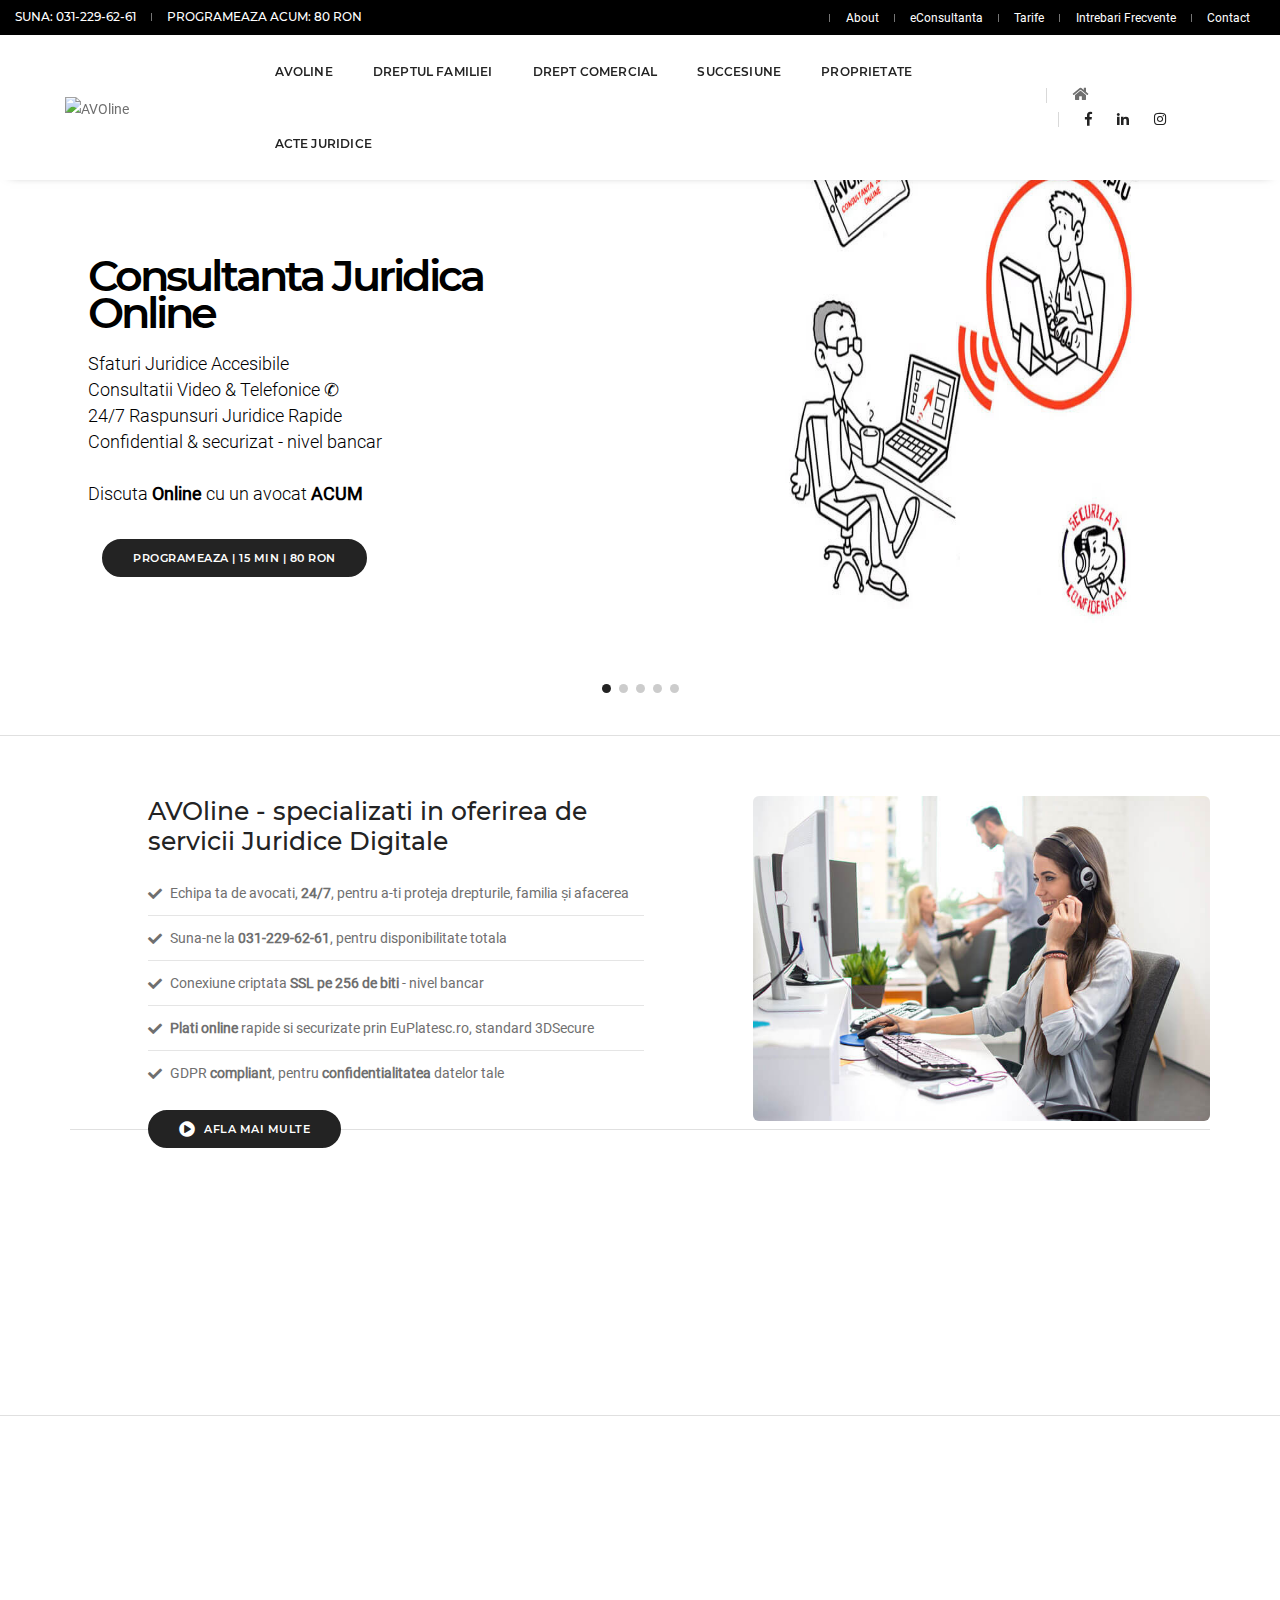
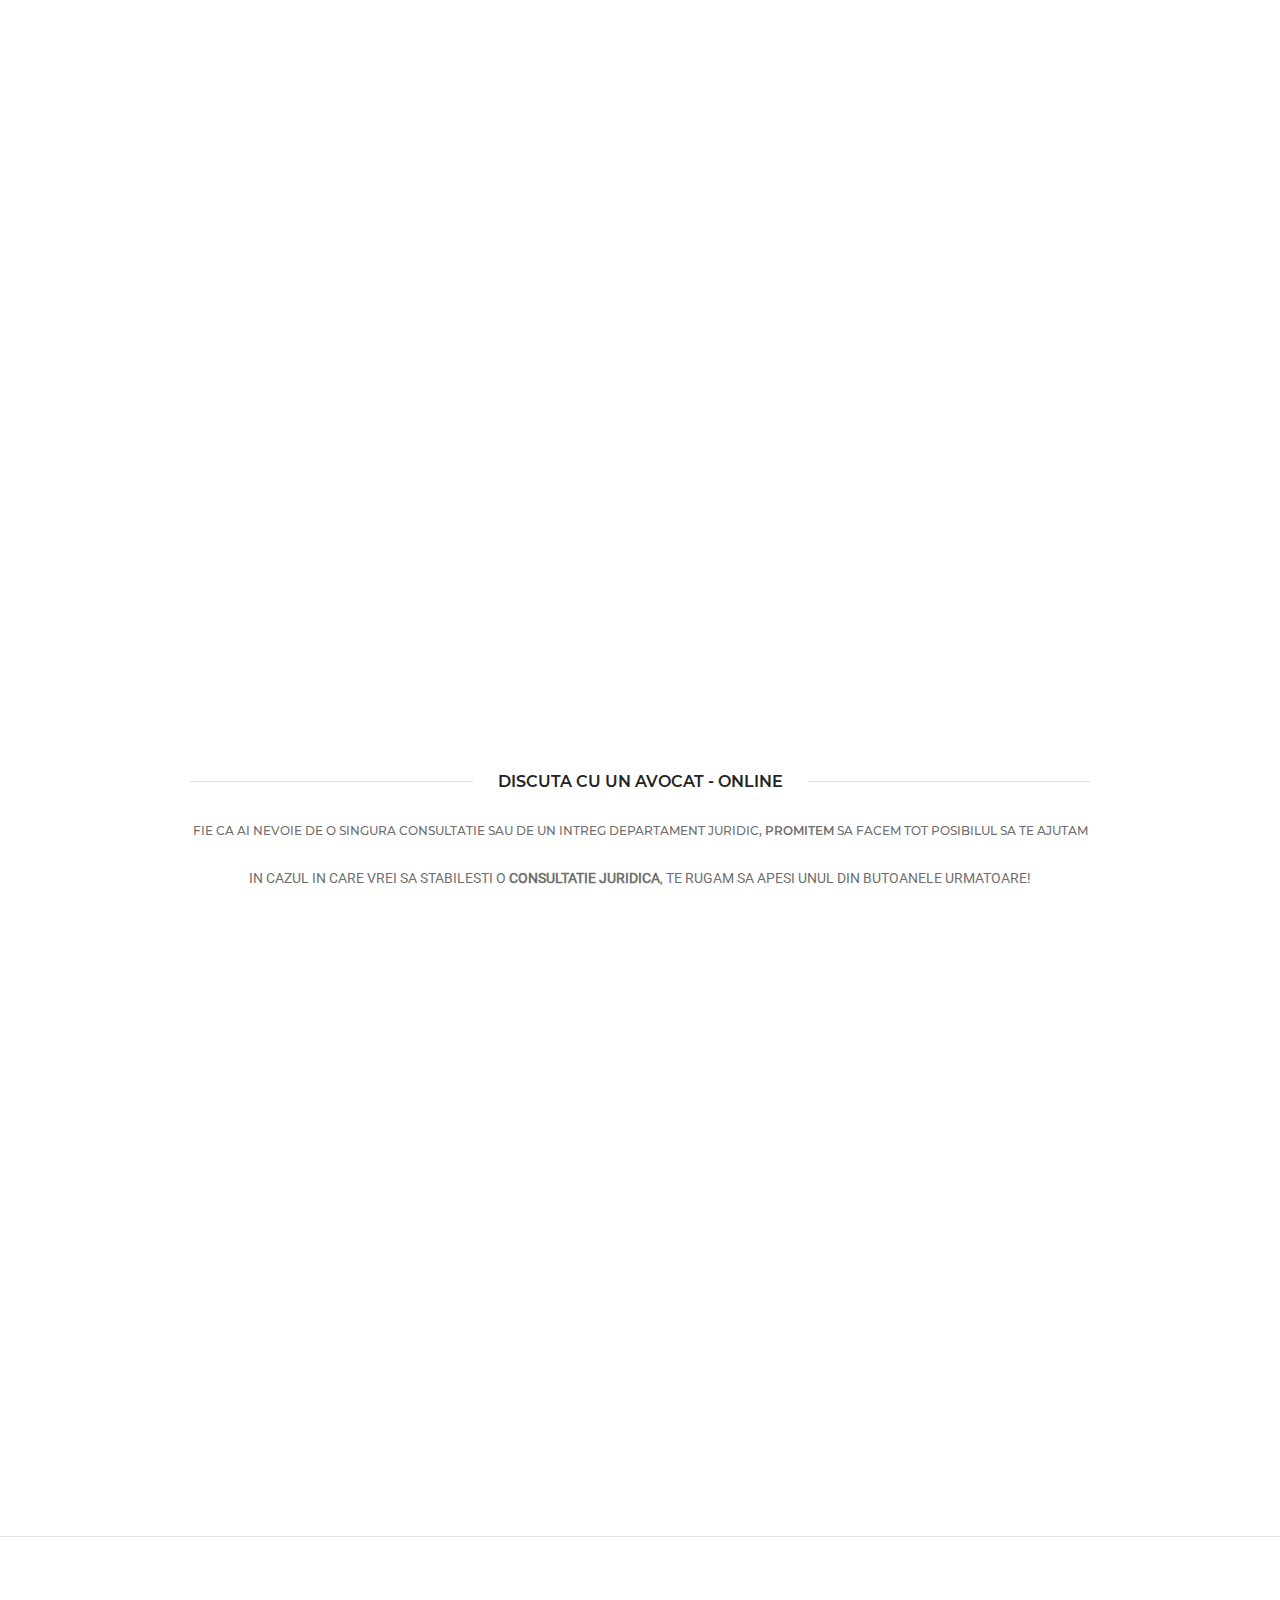
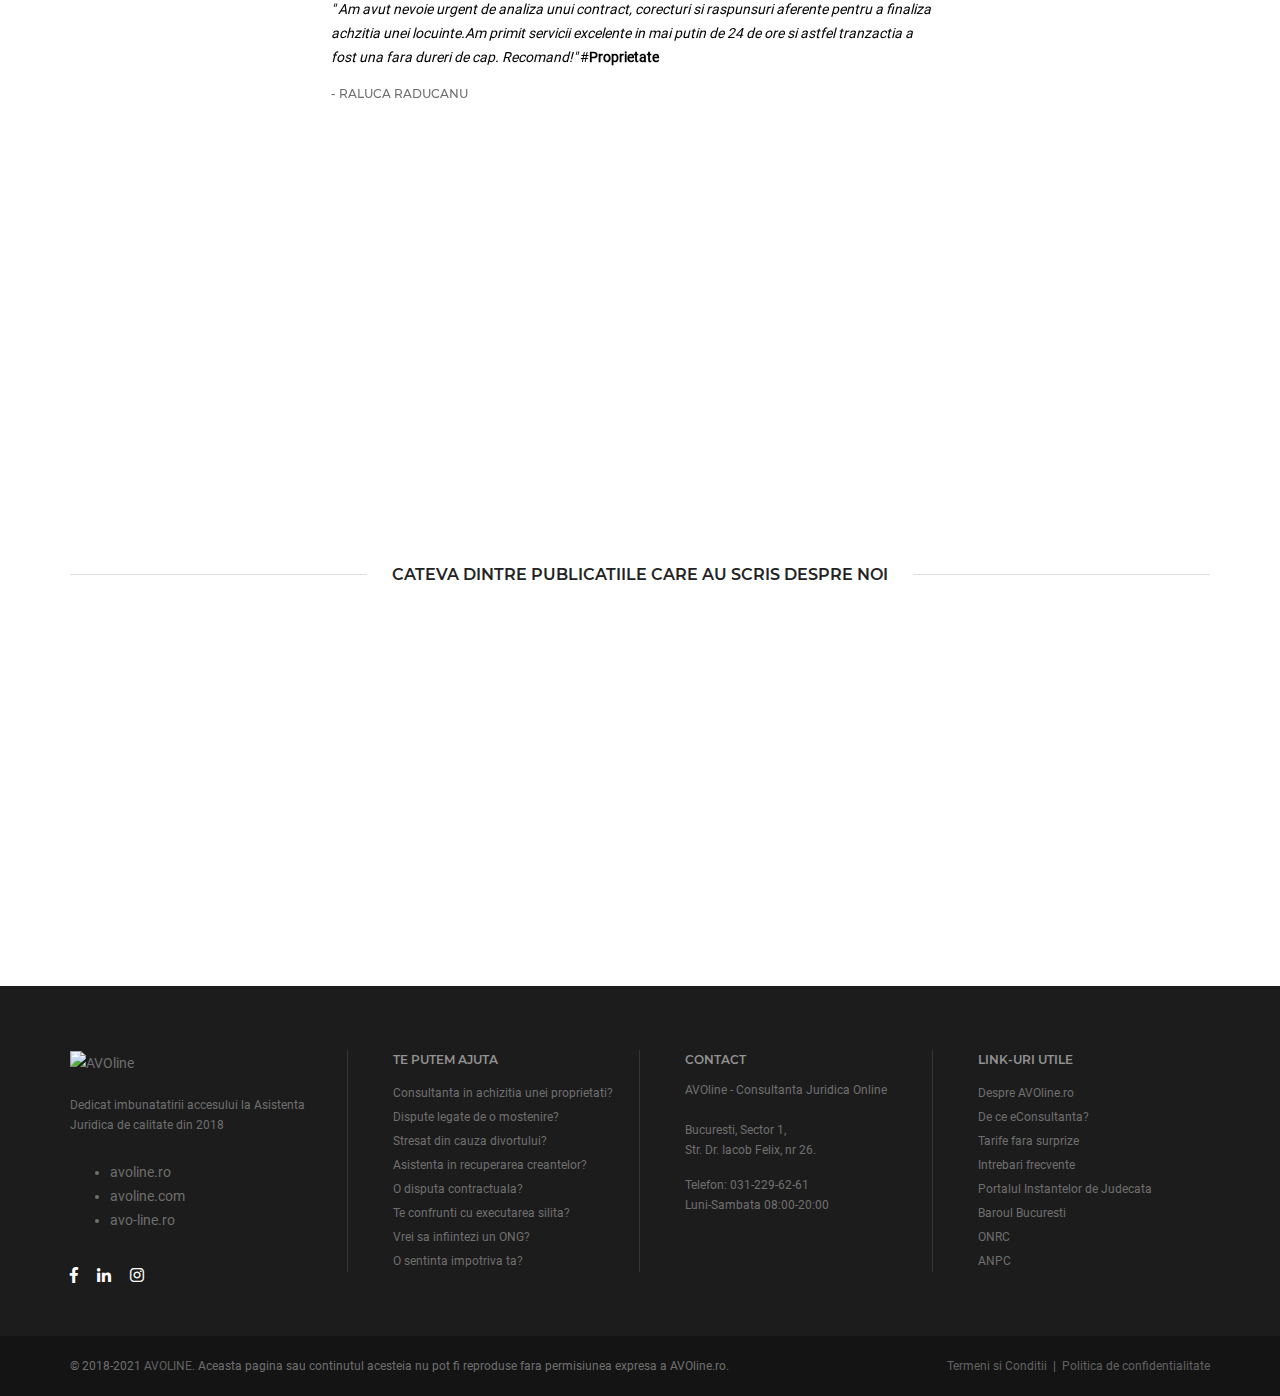
==== commit c294347e: "removed preloading" ====
--- a/index.html
+++ b/index.html
@@ -17,33 +17,87 @@
     <link rel="apple-touch-icon" sizes="72x72" href="images/apple-touch-icon-72x72.png">
     <link rel="apple-touch-icon" sizes="114x114" href="images/apple-touch-icon-114x114.png">
     <!-- animation -->
+    <link rel="preload" as="style" href="css/animate.css"/>
     <link rel="stylesheet" href="css/animate.css" media="print" onload="this.media='all'" />
     <!-- bootstrap -->
+    <link rel="preload" as="style" href="css/bootstrap.min.css" />
     <link rel="stylesheet" href="css/bootstrap.min.css" media="print" onload="this.media='all'" />
     <!-- et line icon -->
+    <link rel="preload" as="style" href="css/et-line-icons.css" />
     <link rel="stylesheet" href="css/et-line-icons.css" media="print" onload="this.media='all'" />
     <!-- font-awesome icon -->
+    <link rel="preload" as="style" href="css/font-awesome.min.css" />
+
     <link rel="stylesheet" href="css/font-awesome.min.css" media="print" onload="this.media='all'" />
     <!-- themify icon -->
+    <link rel="preload" as="style" href="css/themify-icons.css">
+
     <link rel="stylesheet" href="css/themify-icons.css" media="print" onload="this.media='all'">
     <!-- swiper carousel -->
+    <link rel="preload" as="style" href="css/swiper.min.css">
+
     <link rel="stylesheet" href="css/swiper.min.css" media="print" onload="this.media='all'">
     <!-- justified gallery -->
+    <link rel="preload" as="style" href="css/justified-gallery.min.css">
+
     <link rel="stylesheet" href="css/justified-gallery.min.css" media="print" onload="this.media='all'">
     <!-- magnific popup -->
+    <link rel="preload" as="style" href="css/magnific-popup.css"  />
     <link rel="stylesheet" href="css/magnific-popup.css" media="print" onload="this.media='all'" />
     <!-- revolution slider -->
+    <link rel="preload" as="style" href="revolution/css/settings.css"  />
+    <link rel="preload" as="style" href="revolution/css/layers.css">
+    <link rel="preload" as="style" href="revolution/css/navigation.css">
+
     <link rel="stylesheet" type="text/css" href="revolution/css/settings.css" media="screen" />
     <link rel="stylesheet" type="text/css" href="revolution/css/layers.css" media="print" onload="this.media='all'">
     <link rel="stylesheet" type="text/css" href="revolution/css/navigation.css" media="print" onload="this.media='all'">
     <!-- bootsnav -->
     <!-- <link rel="stylesheet" href="css/bootstrap-datetimepicker.css"/> -->
+    
+    <link rel="preload" as="style" href="css/bootsnav.css" >
     <link rel="stylesheet" href="css/bootsnav.css" media="print" onload="this.media='all'">
     <!-- style -->
     <!-- <link rel="stylesheet" href="css/style.css" /> -->
+    <link rel="preload" as="style" href="css/styles.min.css"/>
     <link rel="stylesheet" href="css/styles.min.css" media="print" onload="this.media='all'"/>
     <!-- responsive css -->
+    <link rel="preload" as="style" href="css/responsive.css" />
+
     <link rel="stylesheet" href="css/responsive.css" media="print" onload="this.media='all'" />
+
+    <!-- <link rel="preload" as="script" href="js/jquery.js" />
+
+    <link rel="preload" as="script" href="js/smooth-scroll.js" />
+    <link rel="preload" as="script" href="js/jquery.fitvids.js" />
+    <link rel="preload" as="script" href="js/modernizr.js" />
+    <link rel="preload" as="script" href="js/bootstrap.min.js" />
+
+    <link rel="preload" as="script" href="js/jquery.easing.1.3.js" />
+    <link rel="preload" as="script" href="js/jquery.appear.js" />
+    <link rel="preload" as="script" href="js/bootsnav.js" />
+    <link rel="preload" as="script" href="js/jquery.nav.js" />
+    <link rel="preload" as="script" href="js/wow.min.js" />
+    <link rel="preload" as="script" href="js/page-scroll.js" />
+    <link rel="preload" as="script" href="js/swiper.min.js" />
+    <link rel="preload" as="script" href="js/jquery.count-to.js" />
+    <link rel="preload" as="script" href="js/jquery.stellar.js" />
+    <link rel="preload" as="script" href="js/jquery.magnific-popup.min.js" />
+    <link rel="preload" as="script" href="js/isotope.pkgd.min.js" />
+    <link rel="preload" as="script" href="js/imagesloaded.pkgd.min.js" />
+    <link rel="preload" as="script" href="js/classie.js" />
+    <link rel="preload" as="script" href="js/hamburger-menu.js" />
+    <link rel="preload" as="script" href="js/counter.js" />
+    <link rel="preload" as="script" href="js/equalize.min.js" />
+    <link rel="preload" as="script" href="js/skill.bars.jquery.js" />
+    <link rel="preload" as="script" href="js/justified-gallery.min.js"/>
+    <link rel="preload" as="script" href="js/jquery.easypiechart.min.js" />
+    <link rel="preload" as="script" href="js/instafeed.min.js" />
+    <link rel="preload" as="script" href="js/retina.min.js" />
+    <link rel="preload" as="script" href="revolution/js/jquery.themepunch.tools.min.js" />
+    <link rel="preload" as="script" href="revolution/js/jquery.themepunch.revolution.min.js" /> -->
+    
+
     <!--[if IE]>
             <script defer src="js/html5shiv.js"></script>
         <![endif]-->
